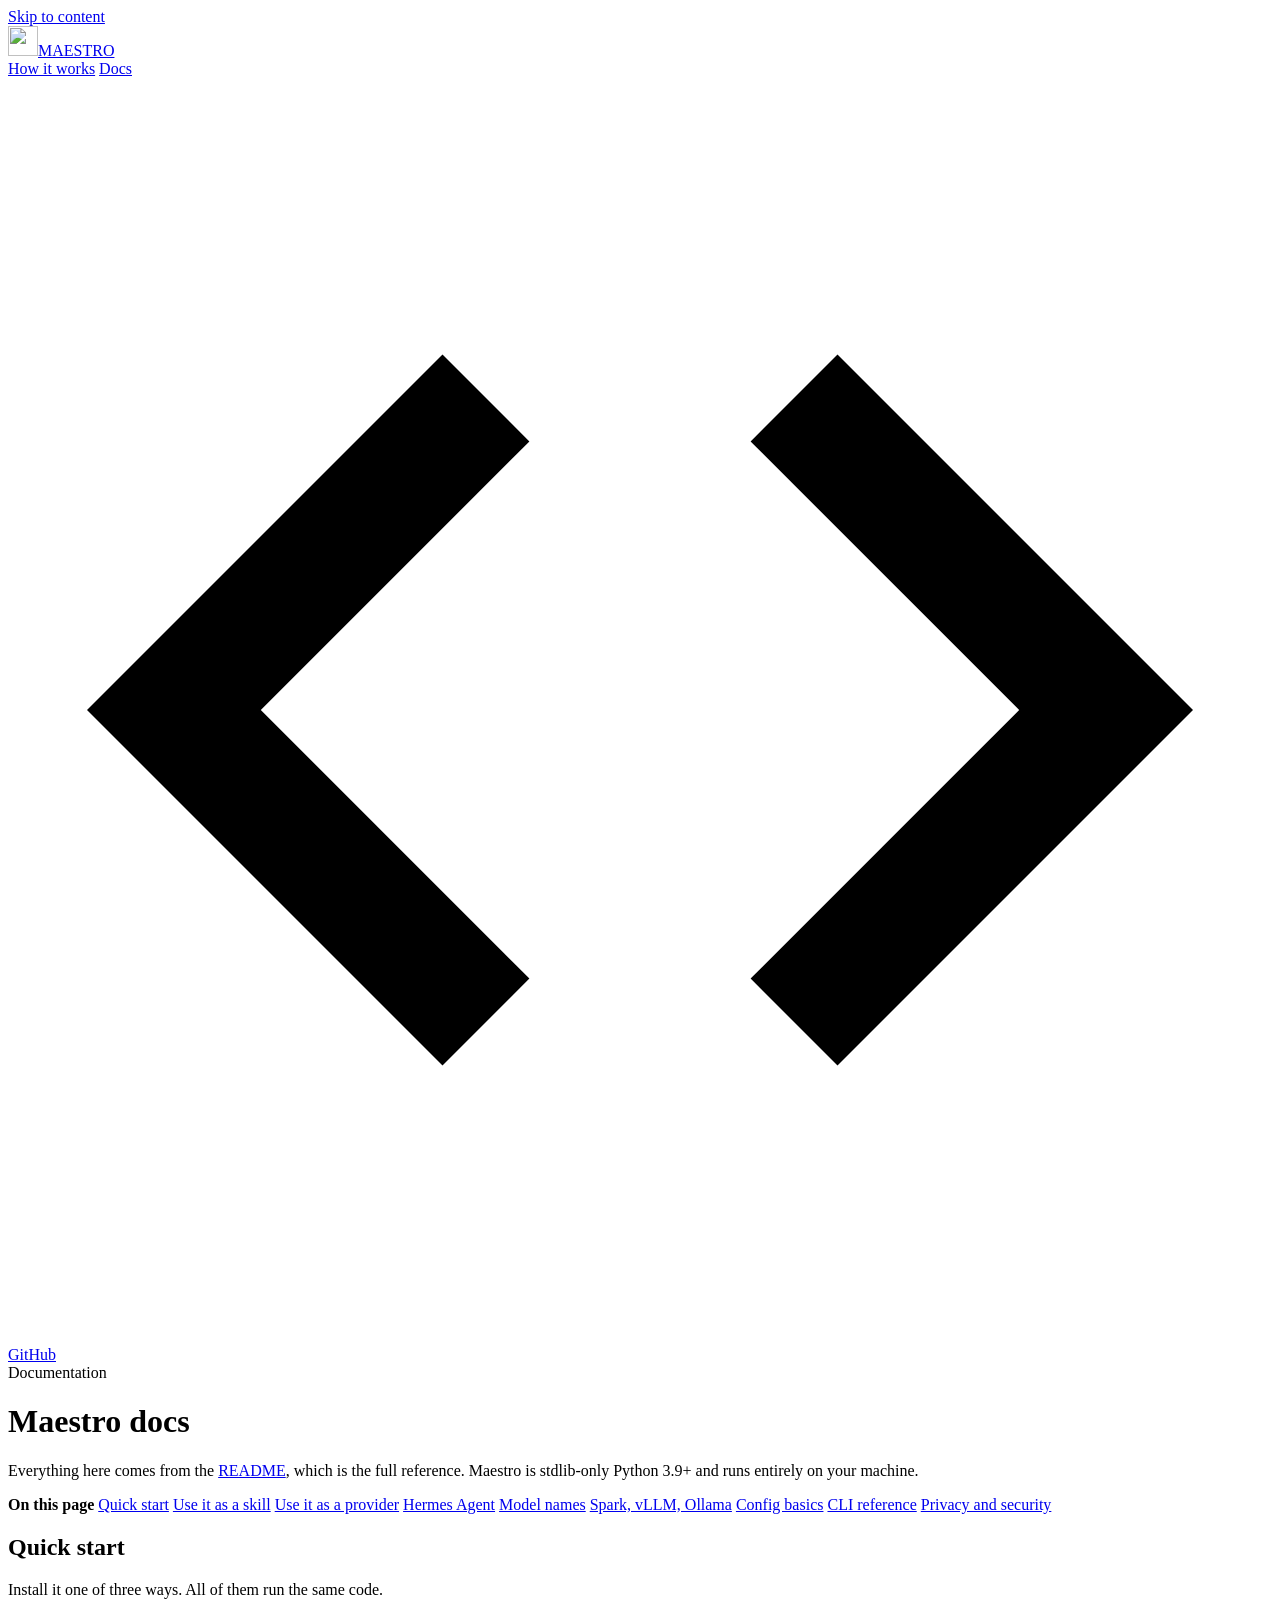
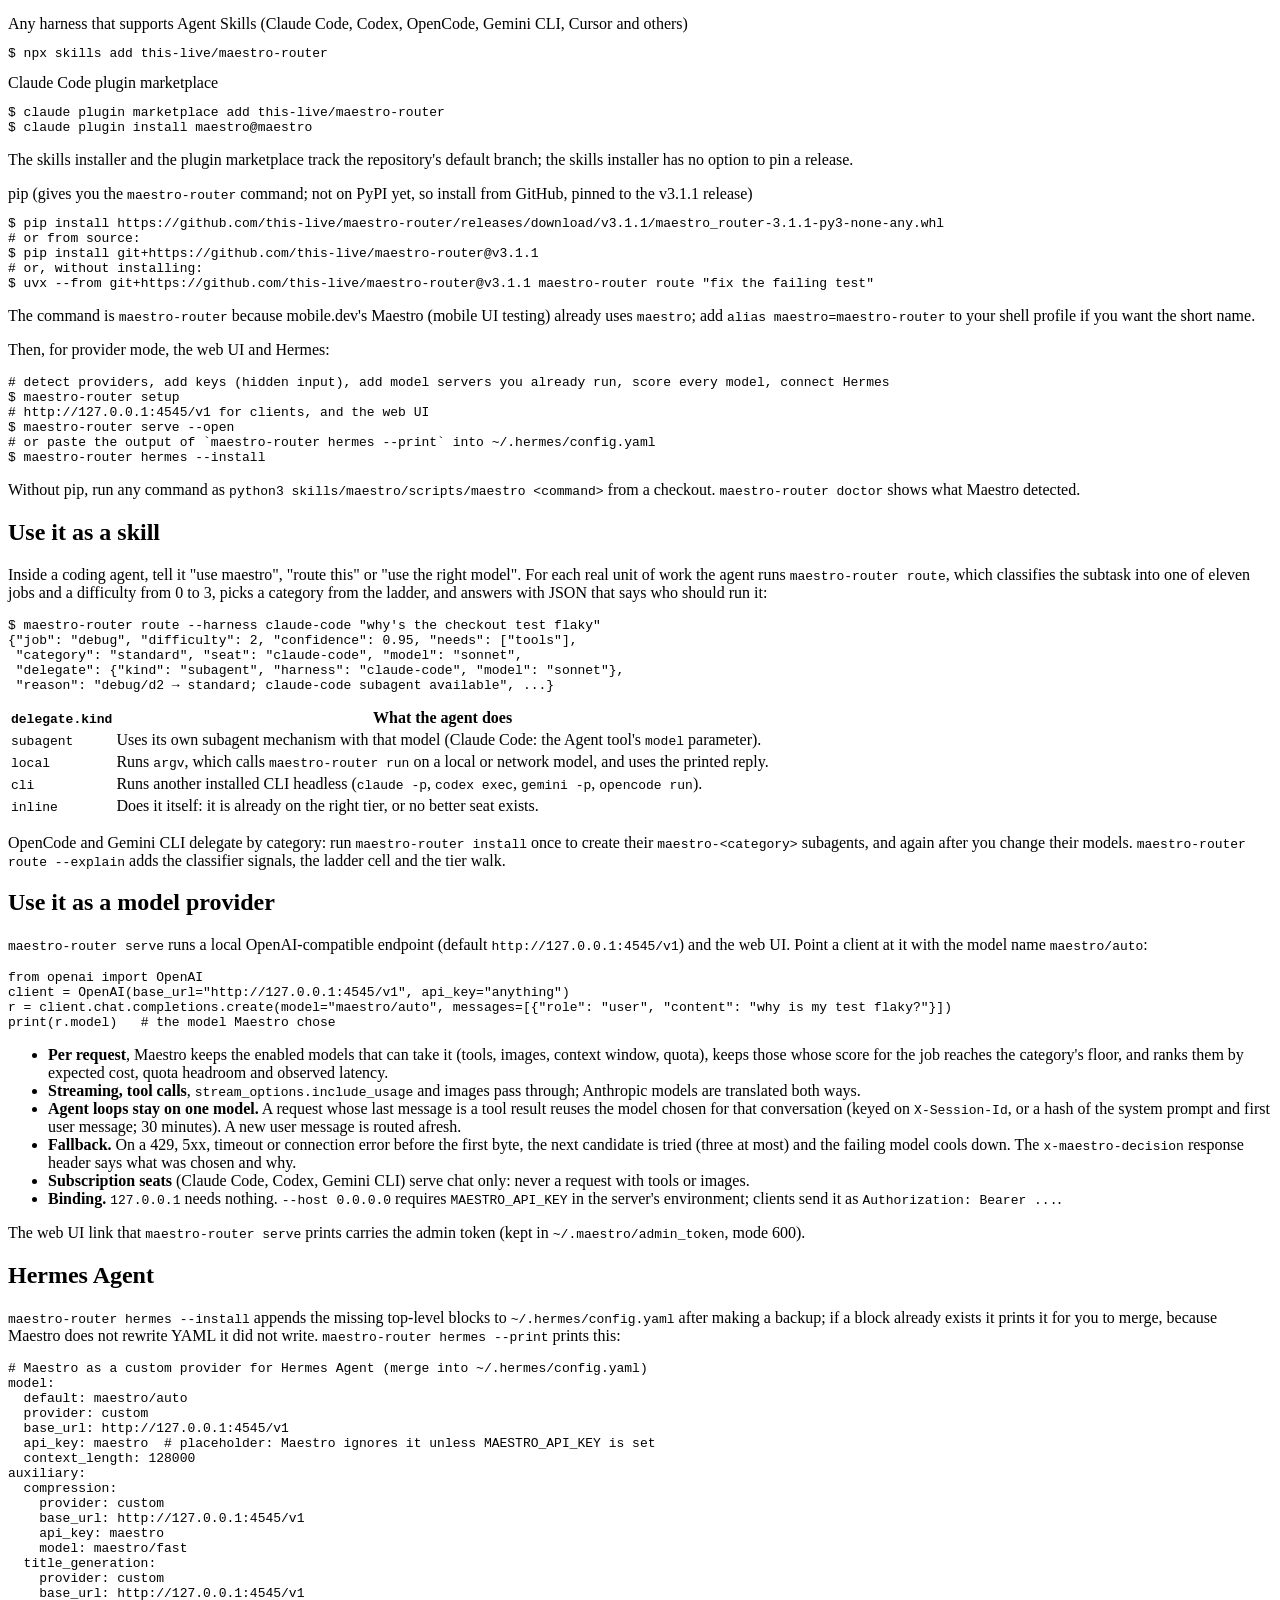
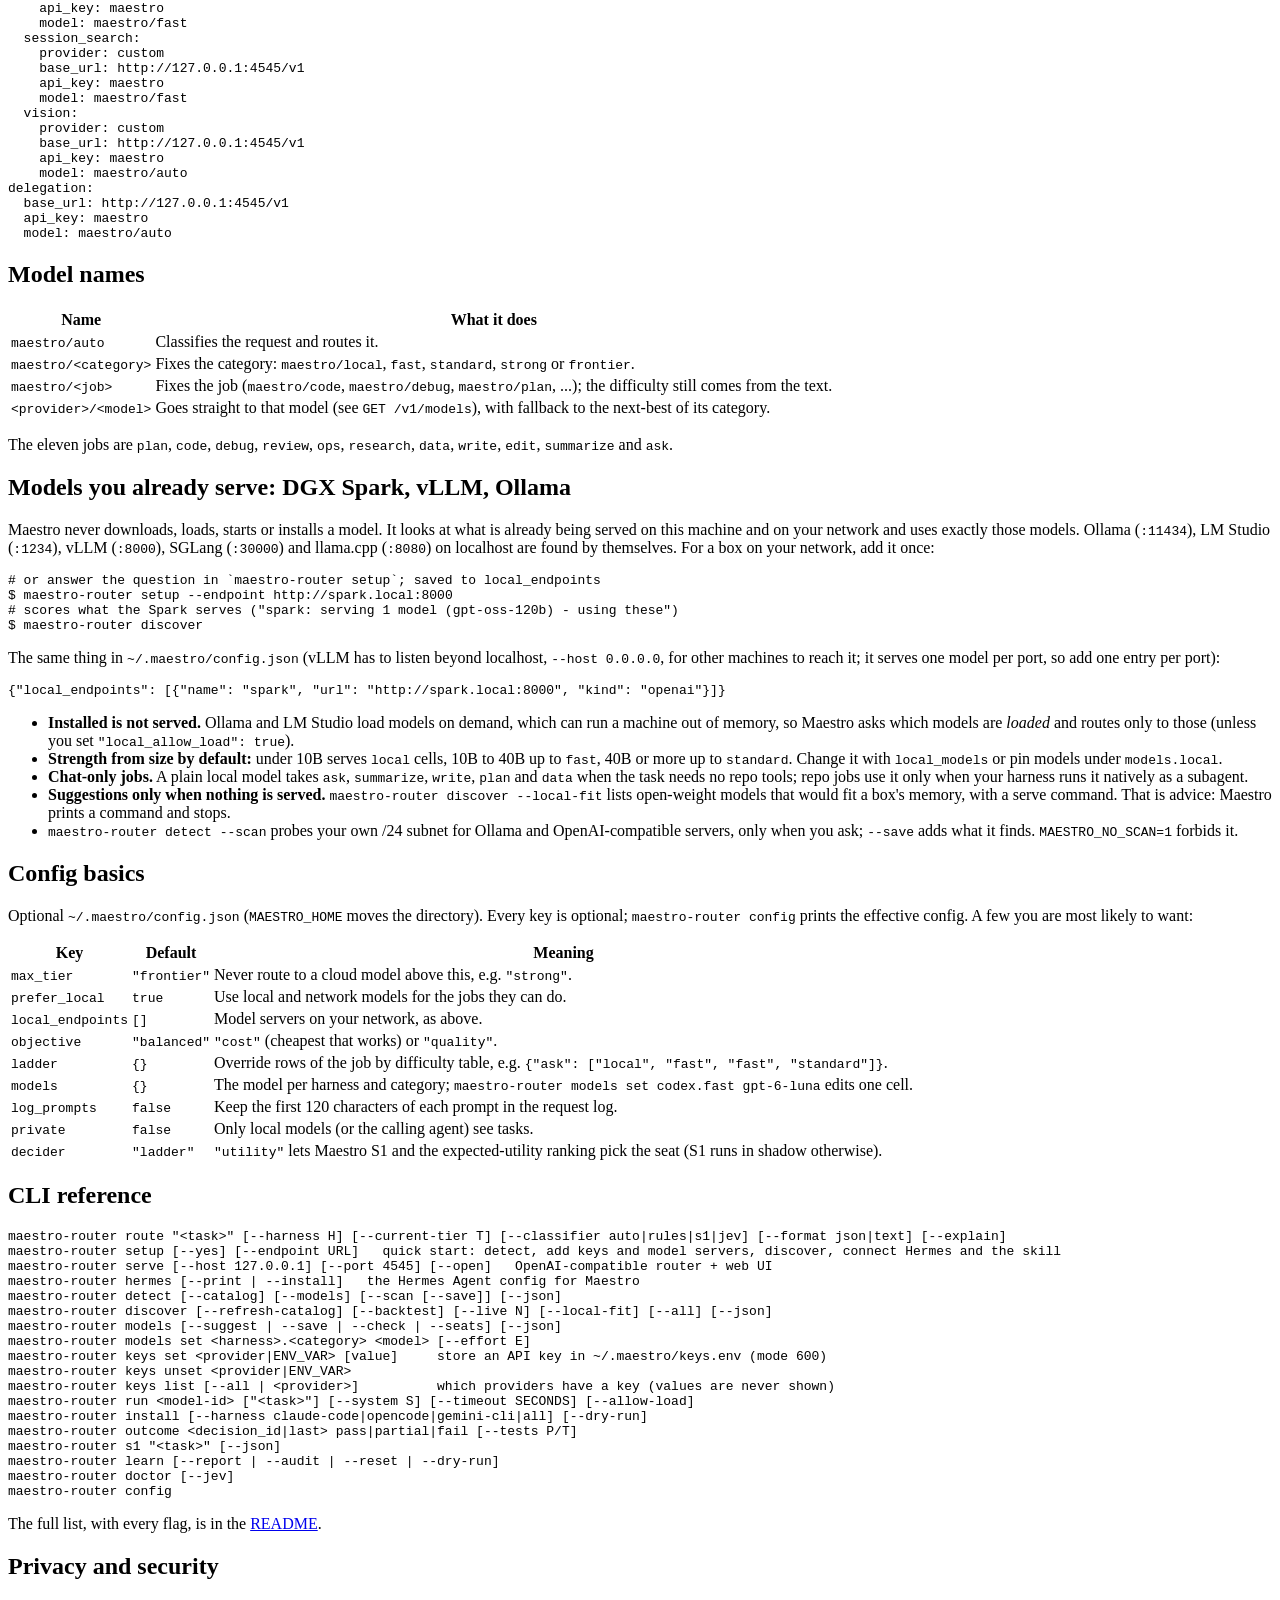
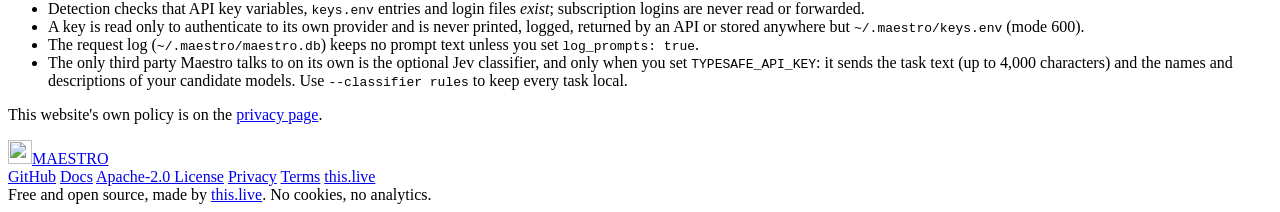
==== site/docs.html @ e63962a6 "Maestro 3.1.1 — sends each task to the right model you already have Stdlib-only model router: agent " ====
<!DOCTYPE html>
<html lang="en">
<head>
<meta charset="utf-8">
<meta name="viewport" content="width=device-width, initial-scale=1">
<title>Maestro docs: install, serve, Hermes and local models</title>
<meta name="description" content="How to install Maestro, use it as a skill or as an OpenAI-compatible endpoint, connect Hermes Agent, add the models you already serve (vLLM on a DGX Spark, Ollama, ...), and the CLI reference.">
<meta name="theme-color" content="#0A0F2E">
<link rel="icon" href="/static/favicon.svg" type="image/svg+xml">
<link rel="icon" href="/static/favicon-32.png" sizes="32x32" type="image/png">
<link rel="apple-touch-icon" href="/static/icon-180.png">
<link rel="manifest" href="/static/manifest.json">
<link rel="stylesheet" href="/static/site.css">
<script src="/static/site.js" defer></script>
</head>
<body>
<a class="skip" href="#main">Skip to content</a>
<div class="content">

<header class="nav">
  <div class="wrap">
    <a class="brand" href="/" aria-label="Maestro home"><img src="/static/icon-64.png" alt="" width="30" height="30"><span class="wordmark">MAESTRO</span></a>
    <nav class="links" aria-label="Main">
      <a class="opt" href="/#how">How it works</a>
      <a href="/docs" aria-current="page">Docs</a>
      <a class="gh" href="https://github.com/this-live/maestro-router" aria-label="Maestro on GitHub"><svg viewBox="0 0 16 16" aria-hidden="true"><path d="M5.5 3.5 1 8l4.5 4.5 1.1-1.1L3.2 8l3.4-3.4zm5 0-1.1 1.1L12.8 8l-3.4 3.4 1.1 1.1L15 8z"/></svg><span>GitHub</span></a>
    </nav>
  </div>
</header>

<main id="main" class="page">
  <div class="wrap">
    <div class="page-head">
      <div class="kicker">Documentation</div>
      <h1>Maestro docs</h1>
      <p>Everything here comes from the <a href="https://github.com/this-live/maestro-router#readme">README</a>, which is the full reference. Maestro is stdlib-only Python 3.9+ and runs entirely on your machine.</p>
    </div>
    <div class="docs">
      <nav class="toc" aria-label="On this page">
        <b>On this page</b>
        <a href="#quick-start">Quick start</a>
        <a href="#skill">Use it as a skill</a>
        <a href="#provider">Use it as a provider</a>
        <a href="#hermes">Hermes Agent</a>
        <a href="#model-names">Model names</a>
        <a href="#local">Spark, vLLM, Ollama</a>
        <a href="#config">Config basics</a>
        <a href="#cli">CLI reference</a>
        <a href="#privacy">Privacy and security</a>
      </nav>
      <article class="prose">

        <h2 id="quick-start">Quick start</h2>
        <p>Install it one of three ways. All of them run the same code.</p>
        <div class="code-title">Any harness that supports Agent Skills (Claude Code, Codex, OpenCode, Gemini CLI, Cursor and others)</div>
        <div class="code"><pre><span class="p">$ </span>npx skills add this-live/maestro-router</pre></div>
        <div class="code-title">Claude Code plugin marketplace</div>
        <div class="code"><pre><span class="p">$ </span>claude plugin marketplace add this-live/maestro-router
<span class="p">$ </span>claude plugin install maestro@maestro</pre></div>
        <p class="small">The skills installer and the plugin marketplace track the repository's default branch; the skills installer has no option to pin a release.</p>
        <div class="code-title">pip (gives you the <code>maestro-router</code> command; not on PyPI yet, so install from GitHub, pinned to the v3.1.1 release)</div>
        <div class="code"><pre><span class="p">$ </span>pip install https://github.com/this-live/maestro-router/releases/download/v3.1.1/maestro_router-3.1.1-py3-none-any.whl
<span class="c"># or from source:</span>
<span class="p">$ </span>pip install git+https://github.com/this-live/maestro-router@v3.1.1
<span class="c"># or, without installing:</span>
<span class="p">$ </span>uvx --from git+https://github.com/this-live/maestro-router@v3.1.1 maestro-router route "fix the failing test"</pre></div>
        <p class="small">The command is <code>maestro-router</code> because mobile.dev's Maestro (mobile UI testing) already uses <code>maestro</code>; add <code>alias maestro=maestro-router</code> to your shell profile if you want the short name.</p>
        <p>Then, for provider mode, the web UI and Hermes:</p>
        <div class="code"><pre><span class="c"># detect providers, add keys (hidden input), add model servers you already run, score every model, connect Hermes</span>
<span class="p">$ </span>maestro-router setup
<span class="c"># http://127.0.0.1:4545/v1 for clients, and the web UI</span>
<span class="p">$ </span>maestro-router serve --open
<span class="c"># or paste the output of `maestro-router hermes --print` into ~/.hermes/config.yaml</span>
<span class="p">$ </span>maestro-router hermes --install</pre></div>
        <p class="muted">Without pip, run any command as <code>python3 skills/maestro/scripts/maestro &lt;command&gt;</code> from a checkout. <code>maestro-router doctor</code> shows what Maestro detected.</p>

        <h2 id="skill">Use it as a skill</h2>
        <p>Inside a coding agent, tell it "use maestro", "route this" or "use the right model". For each real unit of work the agent runs <code>maestro-router route</code>, which classifies the subtask into one of eleven jobs and a difficulty from 0 to 3, picks a category from the ladder, and answers with JSON that says who should run it:</p>
        <div class="code"><pre><span class="p">$ </span>maestro-router route --harness claude-code "why's the checkout test flaky"
<span class="o">{"job": "debug", "difficulty": 2, "confidence": 0.95, "needs": ["tools"],
 "category": "standard", "seat": "claude-code", "model": "sonnet",
 "delegate": {"kind": "subagent", "harness": "claude-code", "model": "sonnet"},
 "reason": "debug/d2 → standard; claude-code subagent available", ...}</span></pre></div>
        <div class="tablewrap"><table>
          <thead><tr><th><code>delegate.kind</code></th><th>What the agent does</th></tr></thead>
          <tbody>
            <tr><td><code>subagent</code></td><td>Uses its own subagent mechanism with that model (Claude Code: the Agent tool's <code>model</code> parameter).</td></tr>
            <tr><td><code>local</code></td><td>Runs <code>argv</code>, which calls <code>maestro-router run</code> on a local or network model, and uses the printed reply.</td></tr>
            <tr><td><code>cli</code></td><td>Runs another installed CLI headless (<code>claude -p</code>, <code>codex exec</code>, <code>gemini -p</code>, <code>opencode run</code>).</td></tr>
            <tr><td><code>inline</code></td><td>Does it itself: it is already on the right tier, or no better seat exists.</td></tr>
          </tbody>
        </table></div>
        <p>OpenCode and Gemini CLI delegate by category: run <code>maestro-router install</code> once to create their <code>maestro-&lt;category&gt;</code> subagents, and again after you change their models. <code>maestro-router route --explain</code> adds the classifier signals, the ladder cell and the tier walk.</p>

        <h2 id="provider">Use it as a model provider</h2>
        <p><code>maestro-router serve</code> runs a local OpenAI-compatible endpoint (default <code>http://127.0.0.1:4545/v1</code>) and the web UI. Point a client at it with the model name <code>maestro/auto</code>:</p>
        <div class="code"><pre>from openai import OpenAI
client = OpenAI(base_url="http://127.0.0.1:4545/v1", api_key="anything")
r = client.chat.completions.create(model="maestro/auto", messages=[{"role": "user", "content": "why is my test flaky?"}])
print(r.model)   <span class="c"># the model Maestro chose</span></pre></div>
        <ul>
          <li><strong>Per request</strong>, Maestro keeps the enabled models that can take it (tools, images, context window, quota), keeps those whose score for the job reaches the category's floor, and ranks them by expected cost, quota headroom and observed latency.</li>
          <li><strong>Streaming, tool calls</strong>, <code>stream_options.include_usage</code> and images pass through; Anthropic models are translated both ways.</li>
          <li><strong>Agent loops stay on one model.</strong> A request whose last message is a tool result reuses the model chosen for that conversation (keyed on <code>X-Session-Id</code>, or a hash of the system prompt and first user message; 30 minutes). A new user message is routed afresh.</li>
          <li><strong>Fallback.</strong> On a 429, 5xx, timeout or connection error before the first byte, the next candidate is tried (three at most) and the failing model cools down. The <code>x-maestro-decision</code> response header says what was chosen and why.</li>
          <li><strong>Subscription seats</strong> (Claude Code, Codex, Gemini CLI) serve chat only: never a request with tools or images.</li>
          <li><strong>Binding.</strong> <code>127.0.0.1</code> needs nothing. <code>--host 0.0.0.0</code> requires <code>MAESTRO_API_KEY</code> in the server's environment; clients send it as <code>Authorization: Bearer ...</code>.</li>
        </ul>
        <p>The web UI link that <code>maestro-router serve</code> prints carries the admin token (kept in <code>~/.maestro/admin_token</code>, mode 600).</p>

        <h2 id="hermes">Hermes Agent</h2>
        <p><code>maestro-router hermes --install</code> appends the missing top-level blocks to <code>~/.hermes/config.yaml</code> after making a backup; if a block already exists it prints it for you to merge, because Maestro does not rewrite YAML it did not write. <code>maestro-router hermes --print</code> prints this:</p>
        <div class="code"><pre><span class="c"># Maestro as a custom provider for Hermes Agent (merge into ~/.hermes/config.yaml)</span>
model:
  default: maestro/auto
  provider: custom
  base_url: http://127.0.0.1:4545/v1
  api_key: maestro  <span class="c"># placeholder: Maestro ignores it unless MAESTRO_API_KEY is set</span>
  context_length: 128000
auxiliary:
  compression:
    provider: custom
    base_url: http://127.0.0.1:4545/v1
    api_key: maestro
    model: maestro/fast
  title_generation:
    provider: custom
    base_url: http://127.0.0.1:4545/v1
    api_key: maestro
    model: maestro/fast
  session_search:
    provider: custom
    base_url: http://127.0.0.1:4545/v1
    api_key: maestro
    model: maestro/fast
  vision:
    provider: custom
    base_url: http://127.0.0.1:4545/v1
    api_key: maestro
    model: maestro/auto
delegation:
  base_url: http://127.0.0.1:4545/v1
  api_key: maestro
  model: maestro/auto</pre></div>

        <h2 id="model-names">Model names</h2>
        <div class="tablewrap"><table>
          <thead><tr><th>Name</th><th>What it does</th></tr></thead>
          <tbody>
            <tr><td><code>maestro/auto</code></td><td>Classifies the request and routes it.</td></tr>
            <tr><td><code>maestro/&lt;category&gt;</code></td><td>Fixes the category: <code>maestro/local</code>, <code>fast</code>, <code>standard</code>, <code>strong</code> or <code>frontier</code>.</td></tr>
            <tr><td><code>maestro/&lt;job&gt;</code></td><td>Fixes the job (<code>maestro/code</code>, <code>maestro/debug</code>, <code>maestro/plan</code>, ...); the difficulty still comes from the text.</td></tr>
            <tr><td><code>&lt;provider&gt;/&lt;model&gt;</code></td><td>Goes straight to that model (see <code>GET /v1/models</code>), with fallback to the next-best of its category.</td></tr>
          </tbody>
        </table></div>
        <p>The eleven jobs are <code>plan</code>, <code>code</code>, <code>debug</code>, <code>review</code>, <code>ops</code>, <code>research</code>, <code>data</code>, <code>write</code>, <code>edit</code>, <code>summarize</code> and <code>ask</code>.</p>

        <h2 id="local">Models you already serve: DGX Spark, vLLM, Ollama</h2>
        <p>Maestro never downloads, loads, starts or installs a model. It looks at what is already being served on this machine and on your network and uses exactly those models. Ollama (<code>:11434</code>), LM Studio (<code>:1234</code>), vLLM (<code>:8000</code>), SGLang (<code>:30000</code>) and llama.cpp (<code>:8080</code>) on localhost are found by themselves. For a box on your network, add it once:</p>
        <div class="code"><pre><span class="c"># or answer the question in `maestro-router setup`; saved to local_endpoints</span>
<span class="p">$ </span>maestro-router setup --endpoint http://spark.local:8000
<span class="c"># scores what the Spark serves ("spark: serving 1 model (gpt-oss-120b) - using these")</span>
<span class="p">$ </span>maestro-router discover</pre></div>
        <p>The same thing in <code>~/.maestro/config.json</code> (vLLM has to listen beyond localhost, <code>--host 0.0.0.0</code>, for other machines to reach it; it serves one model per port, so add one entry per port):</p>
        <div class="code"><pre>{"local_endpoints": [{"name": "spark", "url": "http://spark.local:8000", "kind": "openai"}]}</pre></div>
        <ul>
          <li><strong>Installed is not served.</strong> Ollama and LM Studio load models on demand, which can run a machine out of memory, so Maestro asks which models are <em>loaded</em> and routes only to those (unless you set <code>"local_allow_load": true</code>).</li>
          <li><strong>Strength from size by default:</strong> under 10B serves <code>local</code> cells, 10B to 40B up to <code>fast</code>, 40B or more up to <code>standard</code>. Change it with <code>local_models</code> or pin models under <code>models.local</code>.</li>
          <li><strong>Chat-only jobs.</strong> A plain local model takes <code>ask</code>, <code>summarize</code>, <code>write</code>, <code>plan</code> and <code>data</code> when the task needs no repo tools; repo jobs use it only when your harness runs it natively as a subagent.</li>
          <li><strong>Suggestions only when nothing is served.</strong> <code>maestro-router discover --local-fit</code> lists open-weight models that would fit a box's memory, with a serve command. That is advice: Maestro prints a command and stops.</li>
          <li><code>maestro-router detect --scan</code> probes your own /24 subnet for Ollama and OpenAI-compatible servers, only when you ask; <code>--save</code> adds what it finds. <code>MAESTRO_NO_SCAN=1</code> forbids it.</li>
        </ul>

        <h2 id="config">Config basics</h2>
        <p>Optional <code>~/.maestro/config.json</code> (<code>MAESTRO_HOME</code> moves the directory). Every key is optional; <code>maestro-router config</code> prints the effective config. A few you are most likely to want:</p>
        <div class="tablewrap"><table>
          <thead><tr><th>Key</th><th>Default</th><th>Meaning</th></tr></thead>
          <tbody>
            <tr><td><code>max_tier</code></td><td><code>"frontier"</code></td><td>Never route to a cloud model above this, e.g. <code>"strong"</code>.</td></tr>
            <tr><td><code>prefer_local</code></td><td><code>true</code></td><td>Use local and network models for the jobs they can do.</td></tr>
            <tr><td><code>local_endpoints</code></td><td><code>[]</code></td><td>Model servers on your network, as above.</td></tr>
            <tr><td><code>objective</code></td><td><code>"balanced"</code></td><td><code>"cost"</code> (cheapest that works) or <code>"quality"</code>.</td></tr>
            <tr><td><code>ladder</code></td><td><code>{}</code></td><td>Override rows of the job by difficulty table, e.g. <code>{"ask": ["local", "fast", "fast", "standard"]}</code>.</td></tr>
            <tr><td><code>models</code></td><td><code>{}</code></td><td>The model per harness and category; <code>maestro-router models set codex.fast gpt-6-luna</code> edits one cell.</td></tr>
            <tr><td><code>log_prompts</code></td><td><code>false</code></td><td>Keep the first 120 characters of each prompt in the request log.</td></tr>
            <tr><td><code>private</code></td><td><code>false</code></td><td>Only local models (or the calling agent) see tasks.</td></tr>
            <tr><td><code>decider</code></td><td><code>"ladder"</code></td><td><code>"utility"</code> lets Maestro S1 and the expected-utility ranking pick the seat (S1 runs in shadow otherwise).</td></tr>
          </tbody>
        </table></div>

        <h2 id="cli">CLI reference</h2>
        <div class="code"><pre>maestro-router route "&lt;task&gt;" [--harness H] [--current-tier T] [--classifier auto|rules|s1|jev] [--format json|text] [--explain]
maestro-router setup [--yes] [--endpoint URL]   quick start: detect, add keys and model servers, discover, connect Hermes and the skill
maestro-router serve [--host 127.0.0.1] [--port 4545] [--open]   OpenAI-compatible router + web UI
maestro-router hermes [--print | --install]   the Hermes Agent config for Maestro
maestro-router detect [--catalog] [--models] [--scan [--save]] [--json]
maestro-router discover [--refresh-catalog] [--backtest] [--live N] [--local-fit] [--all] [--json]
maestro-router models [--suggest | --save | --check | --seats] [--json]
maestro-router models set &lt;harness&gt;.&lt;category&gt; &lt;model&gt; [--effort E]
maestro-router keys set &lt;provider|ENV_VAR&gt; [value]     store an API key in ~/.maestro/keys.env (mode 600)
maestro-router keys unset &lt;provider|ENV_VAR&gt;
maestro-router keys list [--all | &lt;provider&gt;]          which providers have a key (values are never shown)
maestro-router run &lt;model-id&gt; ["&lt;task&gt;"] [--system S] [--timeout SECONDS] [--allow-load]
maestro-router install [--harness claude-code|opencode|gemini-cli|all] [--dry-run]
maestro-router outcome &lt;decision_id|last&gt; pass|partial|fail [--tests P/T]
maestro-router s1 "&lt;task&gt;" [--json]
maestro-router learn [--report | --audit | --reset | --dry-run]
maestro-router doctor [--jev]
maestro-router config</pre></div>
        <p class="muted">The full list, with every flag, is in the <a href="https://github.com/this-live/maestro-router#commands">README</a>.</p>

        <h2 id="privacy">Privacy and security</h2>
        <ul>
          <li>Detection checks that API key variables, <code>keys.env</code> entries and login files <em>exist</em>; subscription logins are never read or forwarded.</li>
          <li>A key is read only to authenticate to its own provider and is never printed, logged, returned by an API or stored anywhere but <code>~/.maestro/keys.env</code> (mode 600).</li>
          <li>The request log (<code>~/.maestro/maestro.db</code>) keeps no prompt text unless you set <code>log_prompts: true</code>.</li>
          <li>The only third party Maestro talks to on its own is the optional Jev classifier, and only when you set <code>TYPESAFE_API_KEY</code>: it sends the task text (up to 4,000 characters) and the names and descriptions of your candidate models. Use <code>--classifier rules</code> to keep every task local.</li>
        </ul>
        <p>This website's own policy is on the <a href="/privacy">privacy page</a>.</p>
      </article>
    </div>
  </div>
</main>

<footer class="footer">
  <div class="wrap">
    <a class="brand" href="/" aria-label="Maestro home"><img src="/static/icon-64.png" alt="" width="24" height="24"><span class="wordmark">MAESTRO</span></a>
    <nav aria-label="Footer">
      <a href="https://github.com/this-live/maestro-router">GitHub</a>
      <a href="/docs">Docs</a>
      <a href="https://github.com/this-live/maestro-router/blob/main/LICENSE">Apache-2.0 License</a>
      <a href="/privacy">Privacy</a>
      <a href="/terms">Terms</a>
      <a href="https://this.live/">this.live</a>
    </nav>
    <span>Free and open source, made by <a href="https://this.live/">this.live</a>. No cookies, no analytics.</span>
  </div>
</footer>

</div>
</body>
</html>
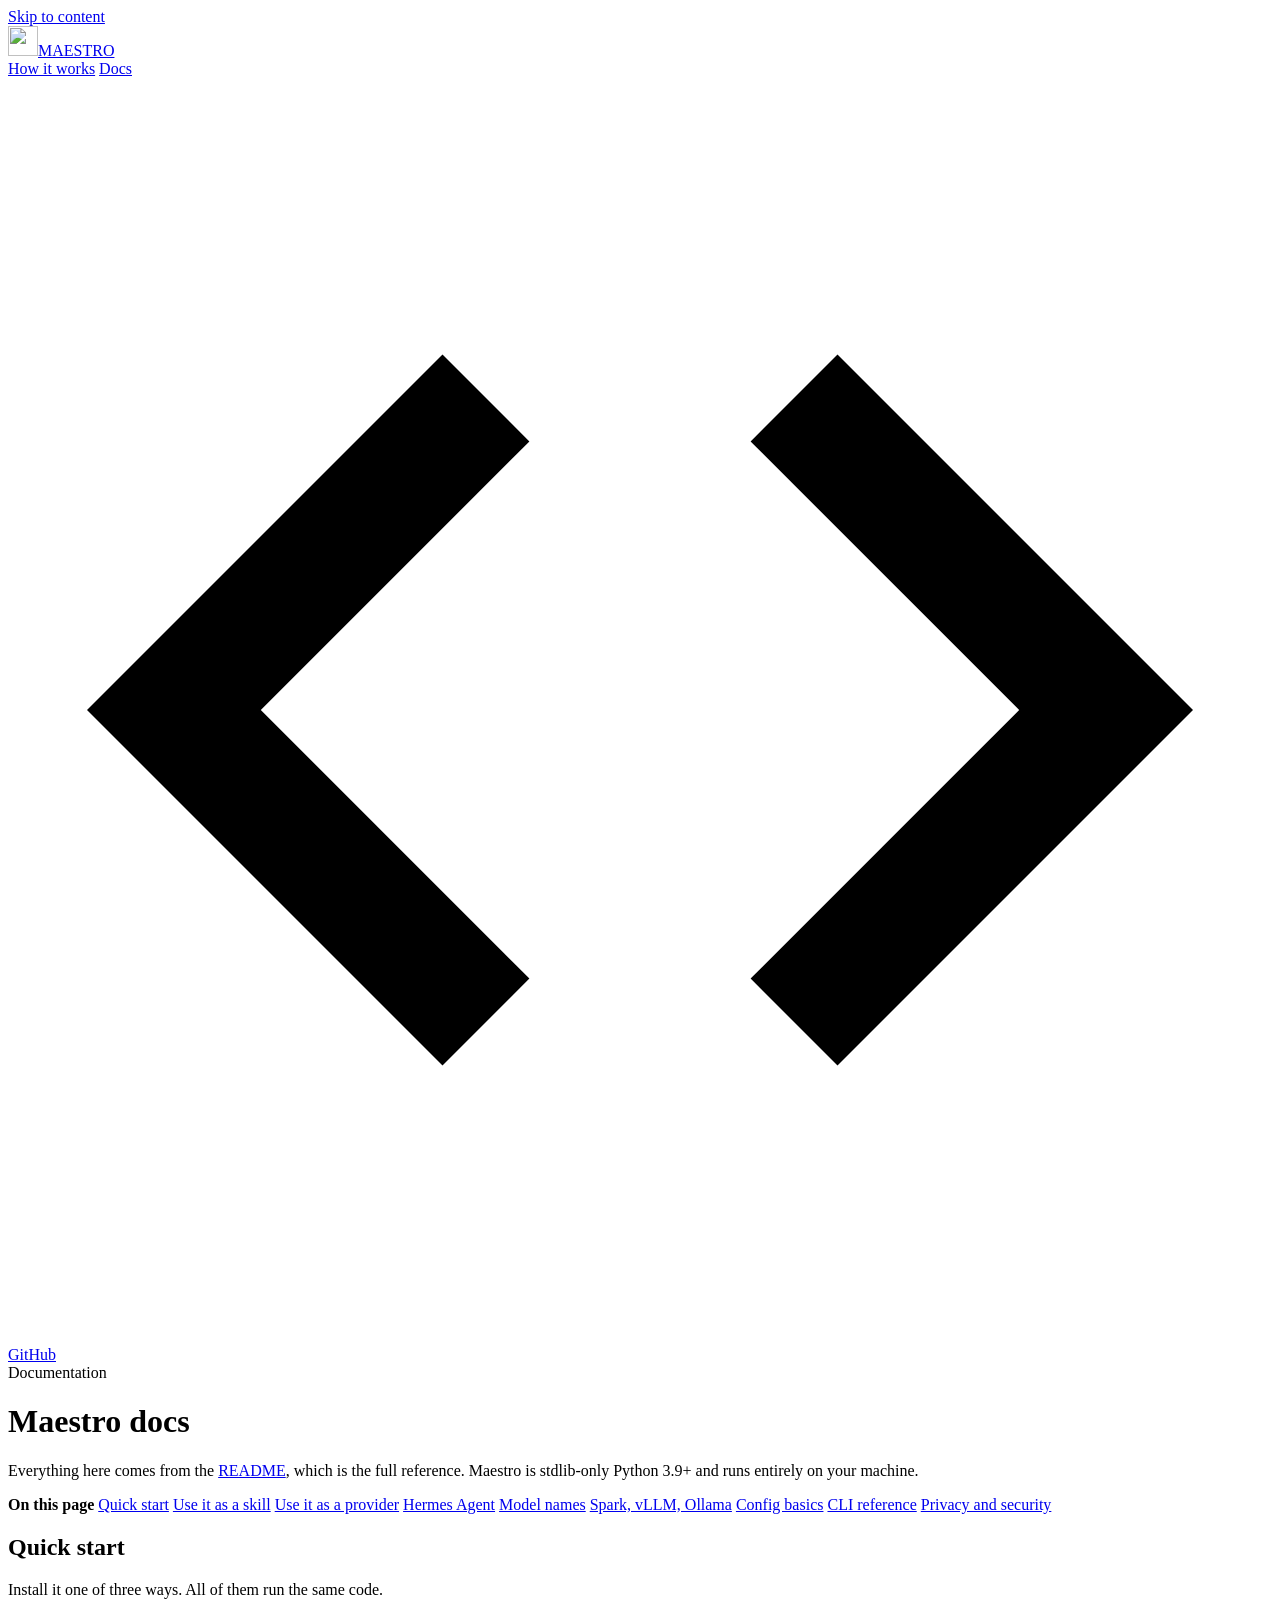
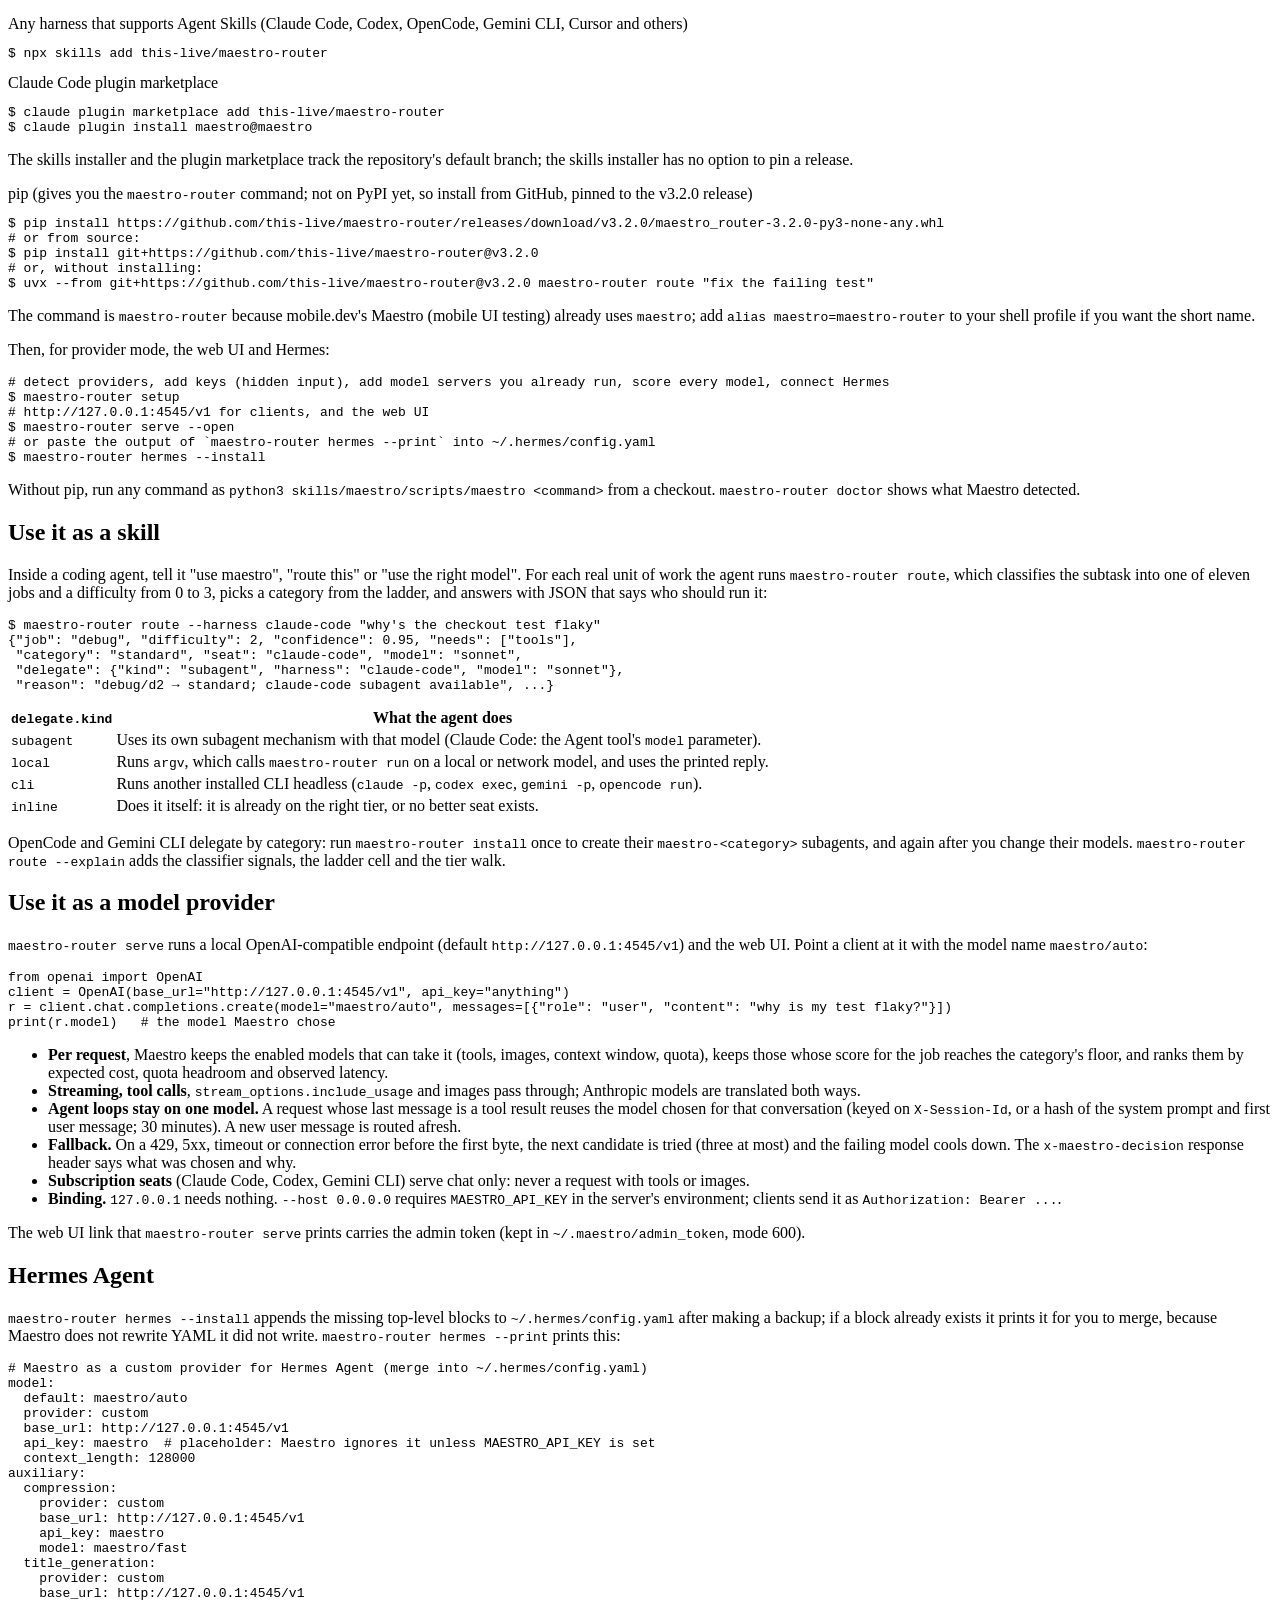
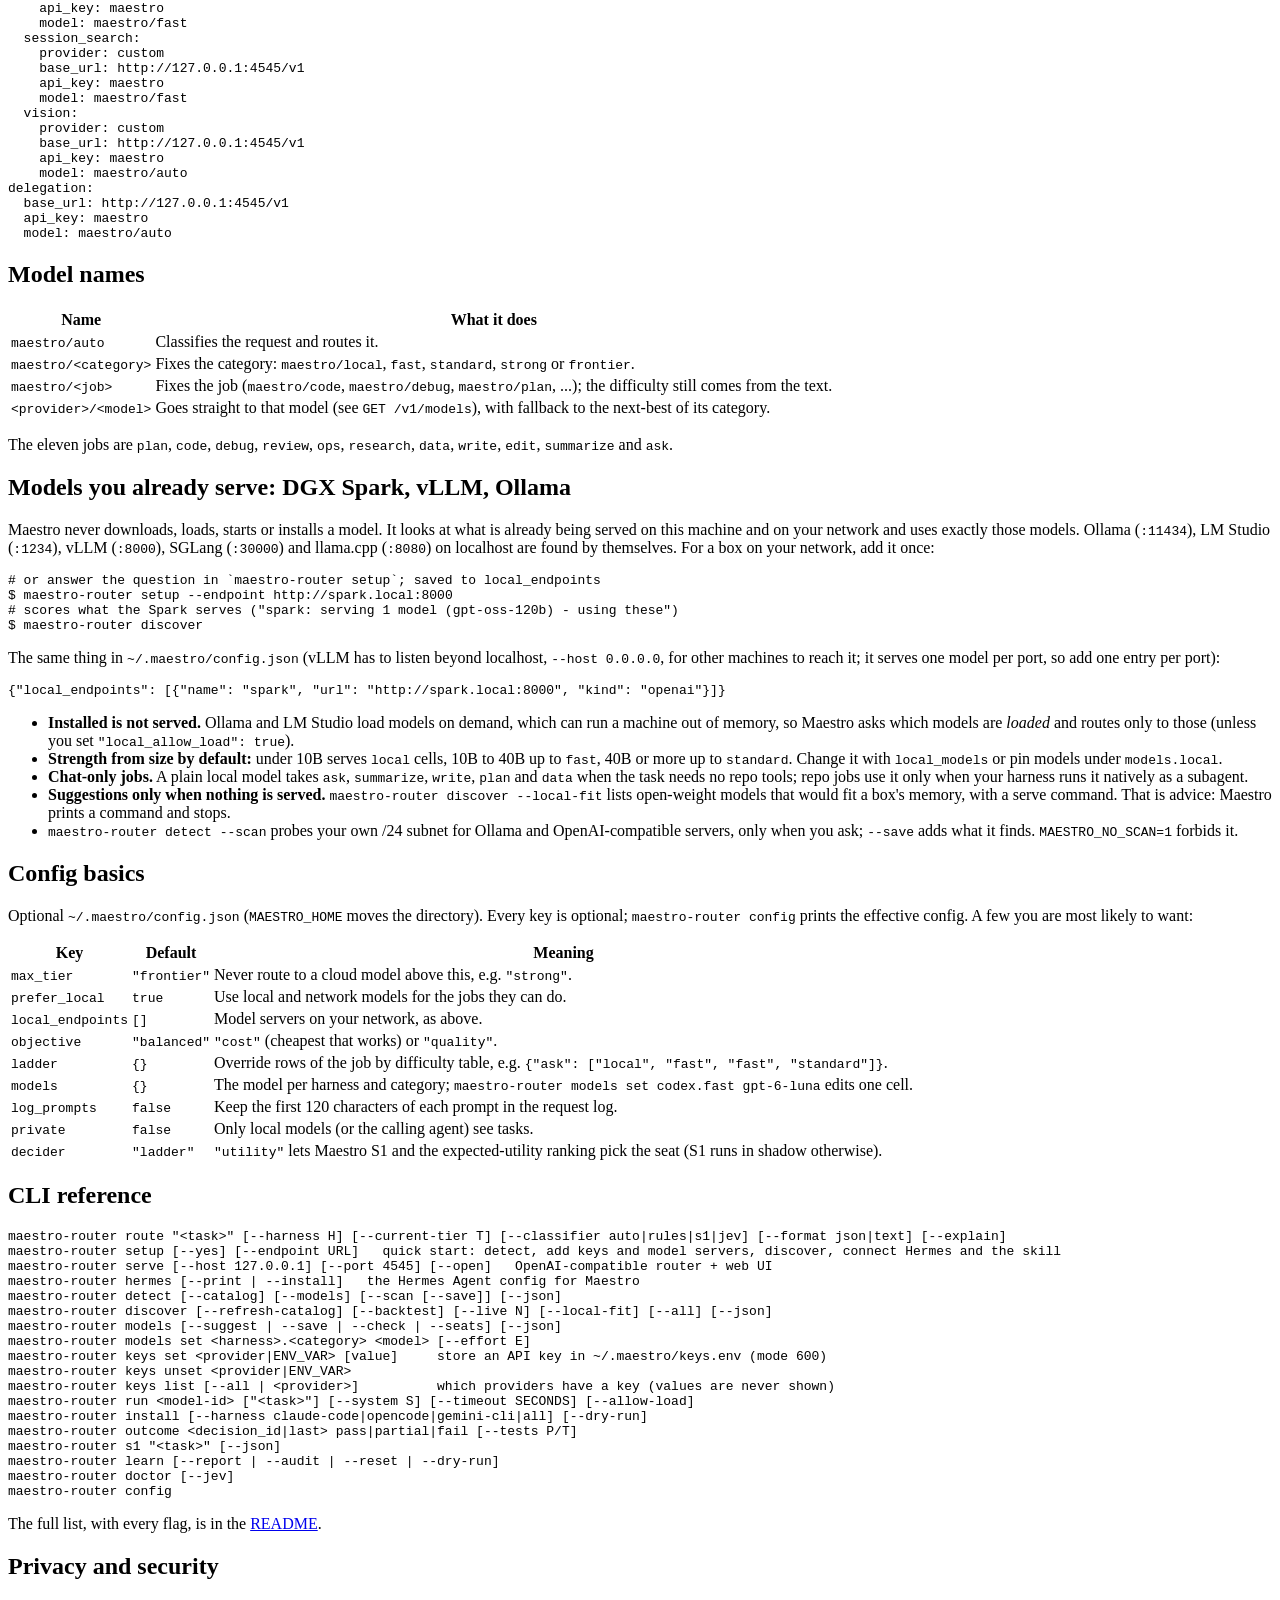
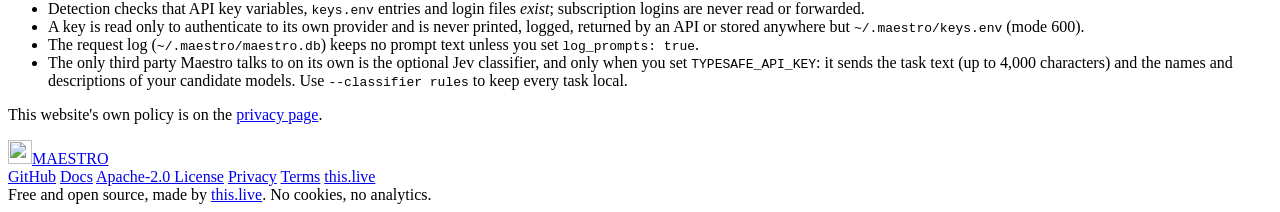
==== commit 6715171a: "Maestro 3.2.0 — harness-derived endpoint discovery (Pi/Hermes/Codex/Claude configs seed local endpoi" ====
--- a/site/docs.html
+++ b/site/docs.html
@@ -58,12 +58,12 @@
         <div class="code"><pre><span class="p">$ </span>claude plugin marketplace add this-live/maestro-router
 <span class="p">$ </span>claude plugin install maestro@maestro</pre></div>
         <p class="small">The skills installer and the plugin marketplace track the repository's default branch; the skills installer has no option to pin a release.</p>
-        <div class="code-title">pip (gives you the <code>maestro-router</code> command; not on PyPI yet, so install from GitHub, pinned to the v3.1.1 release)</div>
-        <div class="code"><pre><span class="p">$ </span>pip install https://github.com/this-live/maestro-router/releases/download/v3.1.1/maestro_router-3.1.1-py3-none-any.whl
+        <div class="code-title">pip (gives you the <code>maestro-router</code> command; not on PyPI yet, so install from GitHub, pinned to the v3.2.0 release)</div>
+        <div class="code"><pre><span class="p">$ </span>pip install https://github.com/this-live/maestro-router/releases/download/v3.2.0/maestro_router-3.2.0-py3-none-any.whl
 <span class="c"># or from source:</span>
-<span class="p">$ </span>pip install git+https://github.com/this-live/maestro-router@v3.1.1
+<span class="p">$ </span>pip install git+https://github.com/this-live/maestro-router@v3.2.0
 <span class="c"># or, without installing:</span>
-<span class="p">$ </span>uvx --from git+https://github.com/this-live/maestro-router@v3.1.1 maestro-router route "fix the failing test"</pre></div>
+<span class="p">$ </span>uvx --from git+https://github.com/this-live/maestro-router@v3.2.0 maestro-router route "fix the failing test"</pre></div>
         <p class="small">The command is <code>maestro-router</code> because mobile.dev's Maestro (mobile UI testing) already uses <code>maestro</code>; add <code>alias maestro=maestro-router</code> to your shell profile if you want the short name.</p>
         <p>Then, for provider mode, the web UI and Hermes:</p>
         <div class="code"><pre><span class="c"># detect providers, add keys (hidden input), add model servers you already run, score every model, connect Hermes</span>
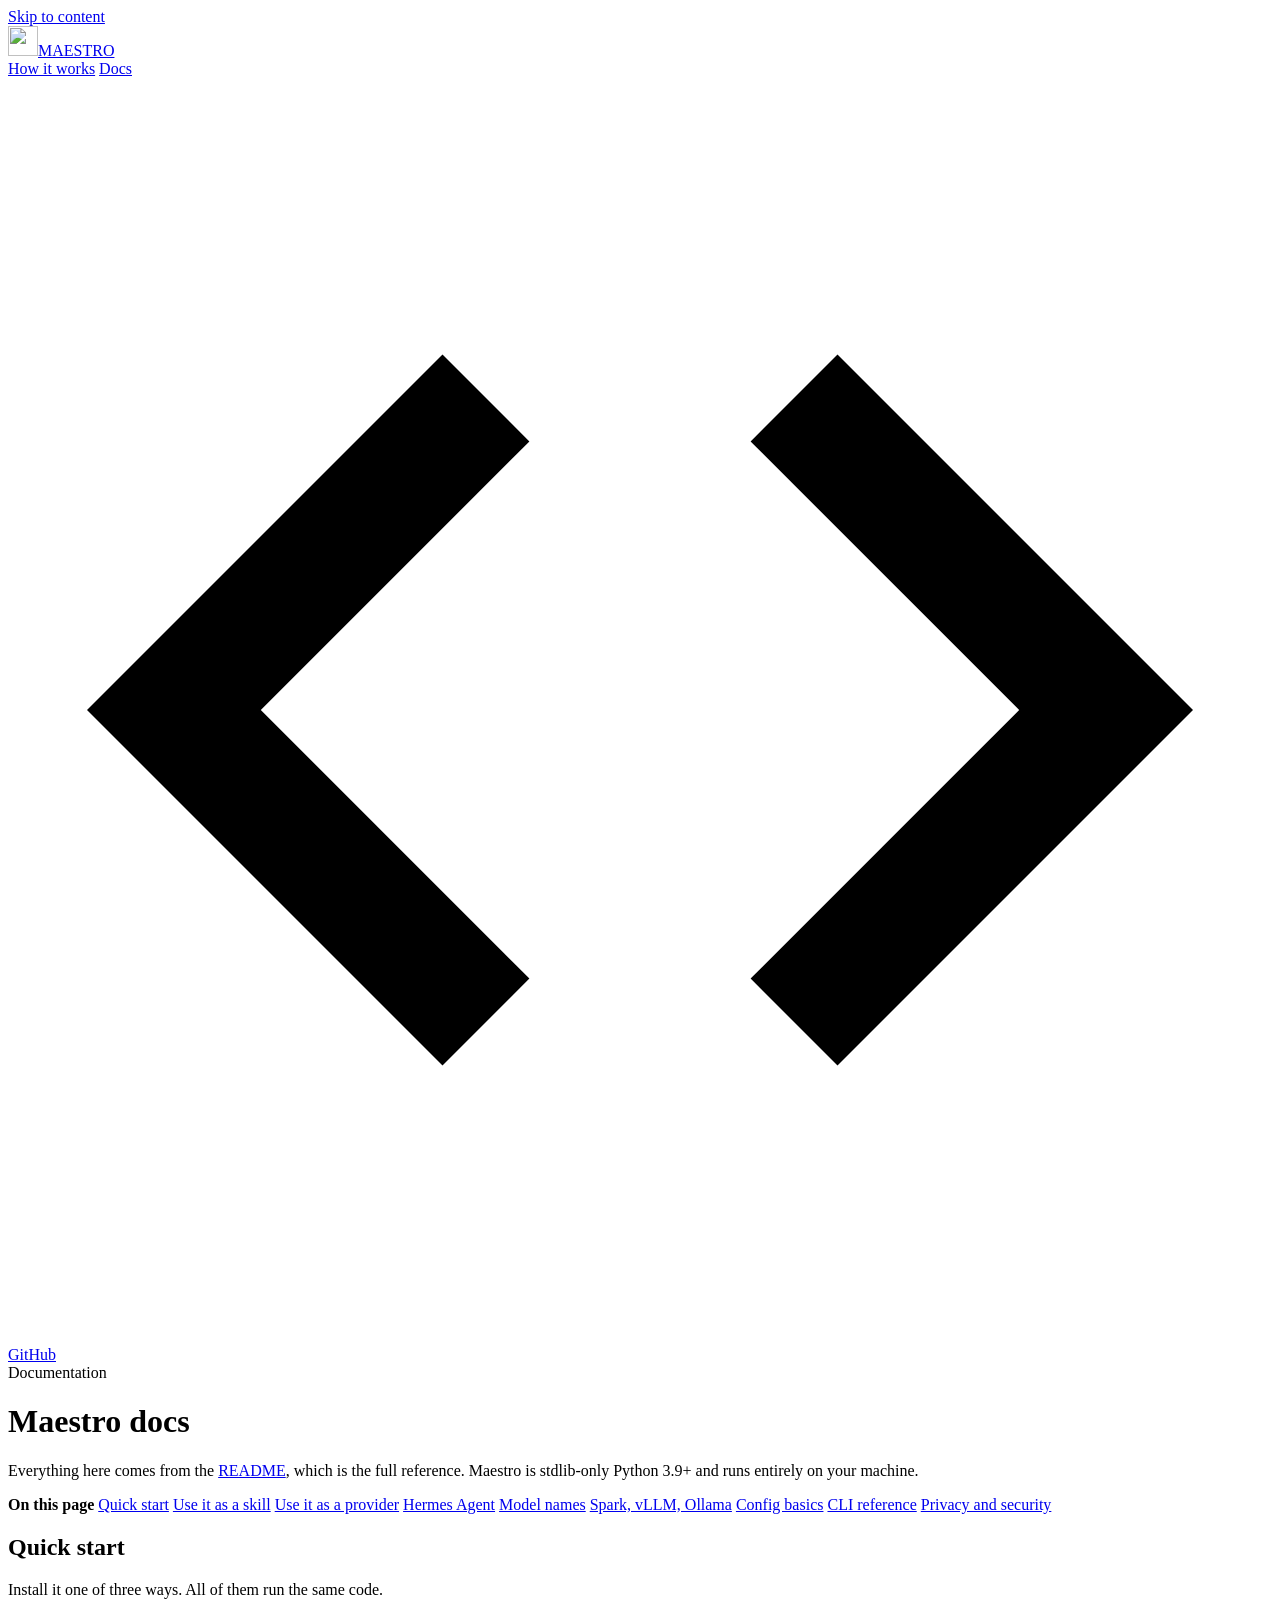
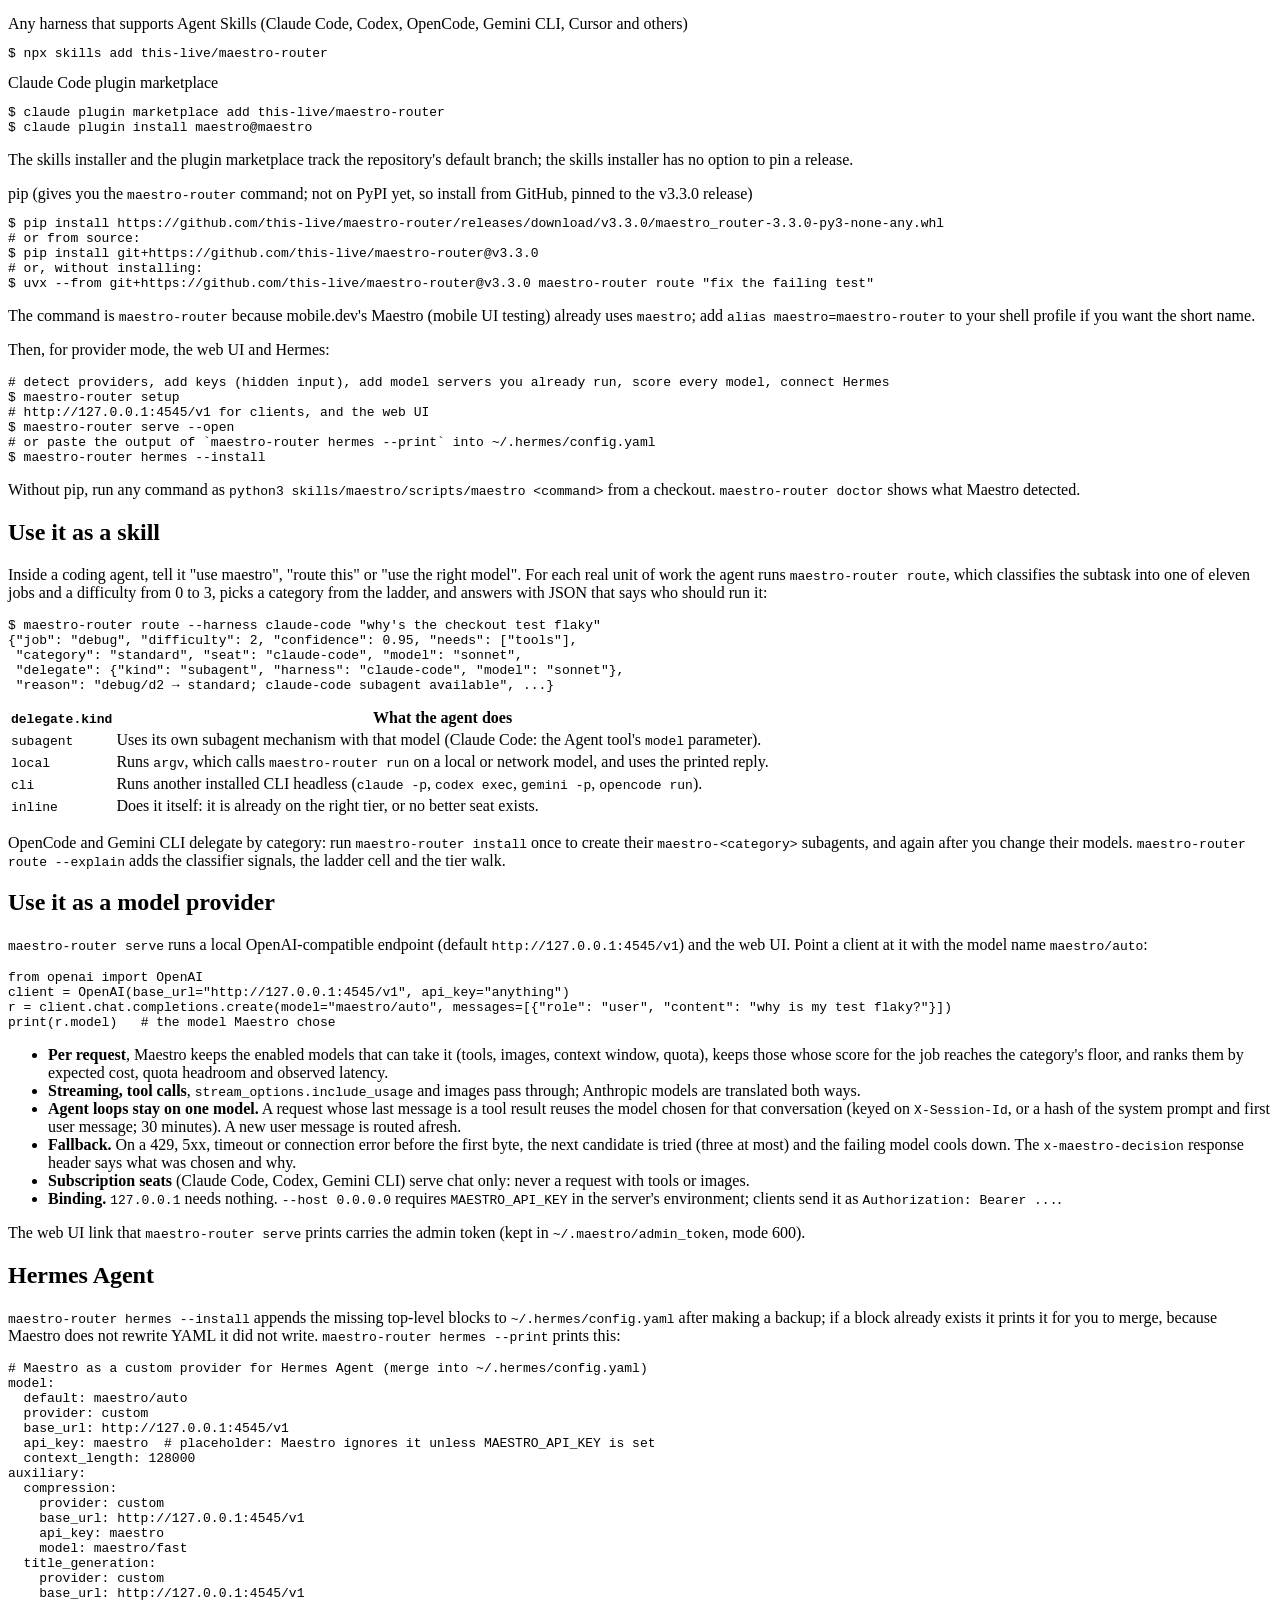
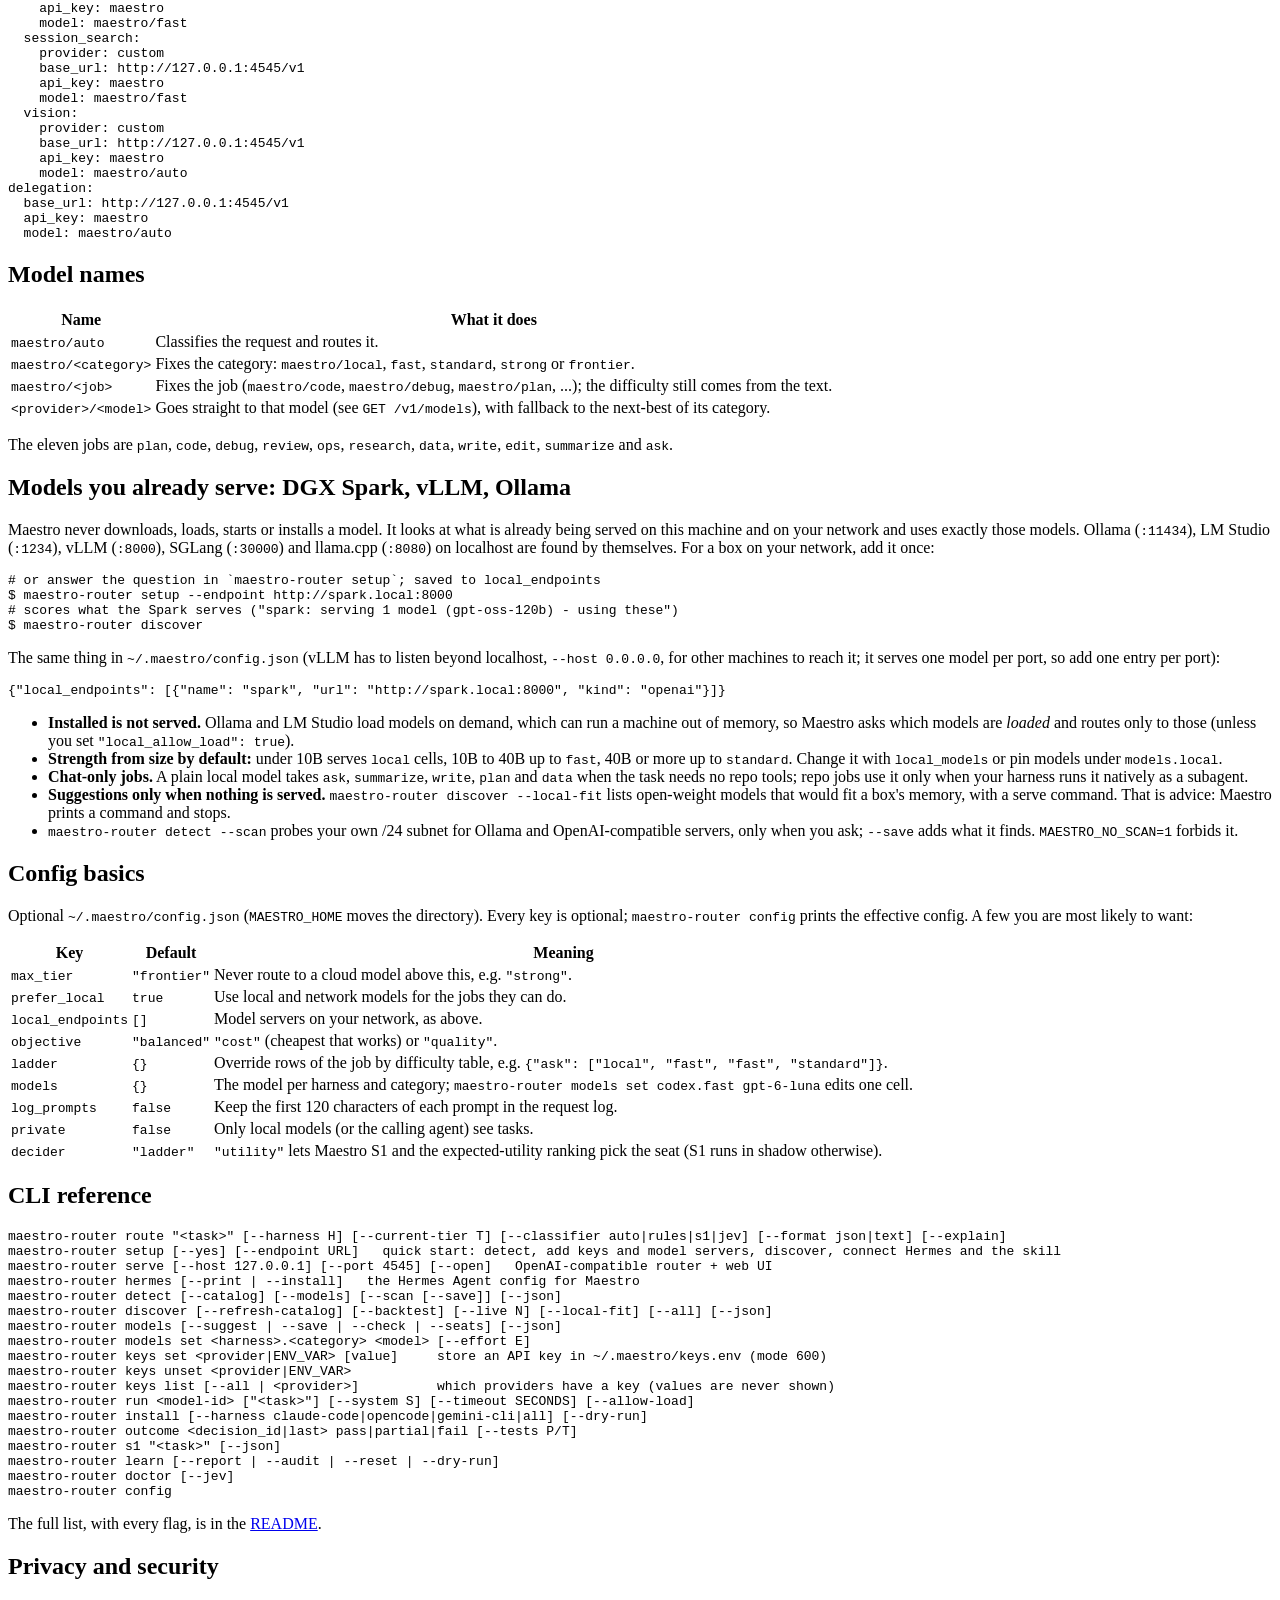
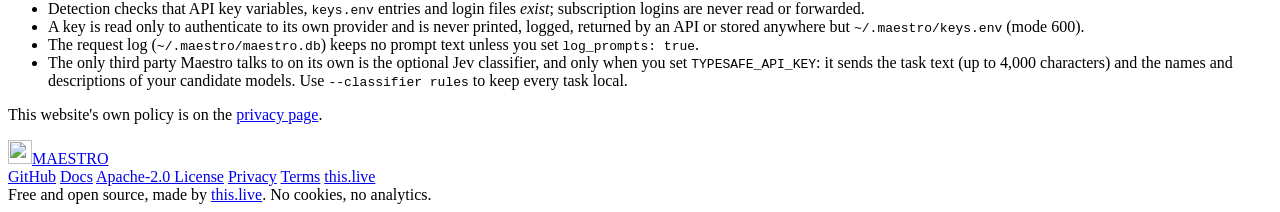
==== commit 8047e64a: "Maestro 3.3.0 — outcomes now move the ladder (explicit-failure demotion, live-verified)" ====
--- a/site/docs.html
+++ b/site/docs.html
@@ -58,12 +58,12 @@
         <div class="code"><pre><span class="p">$ </span>claude plugin marketplace add this-live/maestro-router
 <span class="p">$ </span>claude plugin install maestro@maestro</pre></div>
         <p class="small">The skills installer and the plugin marketplace track the repository's default branch; the skills installer has no option to pin a release.</p>
-        <div class="code-title">pip (gives you the <code>maestro-router</code> command; not on PyPI yet, so install from GitHub, pinned to the v3.2.0 release)</div>
-        <div class="code"><pre><span class="p">$ </span>pip install https://github.com/this-live/maestro-router/releases/download/v3.2.0/maestro_router-3.2.0-py3-none-any.whl
+        <div class="code-title">pip (gives you the <code>maestro-router</code> command; not on PyPI yet, so install from GitHub, pinned to the v3.3.0 release)</div>
+        <div class="code"><pre><span class="p">$ </span>pip install https://github.com/this-live/maestro-router/releases/download/v3.3.0/maestro_router-3.3.0-py3-none-any.whl
 <span class="c"># or from source:</span>
-<span class="p">$ </span>pip install git+https://github.com/this-live/maestro-router@v3.2.0
+<span class="p">$ </span>pip install git+https://github.com/this-live/maestro-router@v3.3.0
 <span class="c"># or, without installing:</span>
-<span class="p">$ </span>uvx --from git+https://github.com/this-live/maestro-router@v3.2.0 maestro-router route "fix the failing test"</pre></div>
+<span class="p">$ </span>uvx --from git+https://github.com/this-live/maestro-router@v3.3.0 maestro-router route "fix the failing test"</pre></div>
         <p class="small">The command is <code>maestro-router</code> because mobile.dev's Maestro (mobile UI testing) already uses <code>maestro</code>; add <code>alias maestro=maestro-router</code> to your shell profile if you want the short name.</p>
         <p>Then, for provider mode, the web UI and Hermes:</p>
         <div class="code"><pre><span class="c"># detect providers, add keys (hidden input), add model servers you already run, score every model, connect Hermes</span>
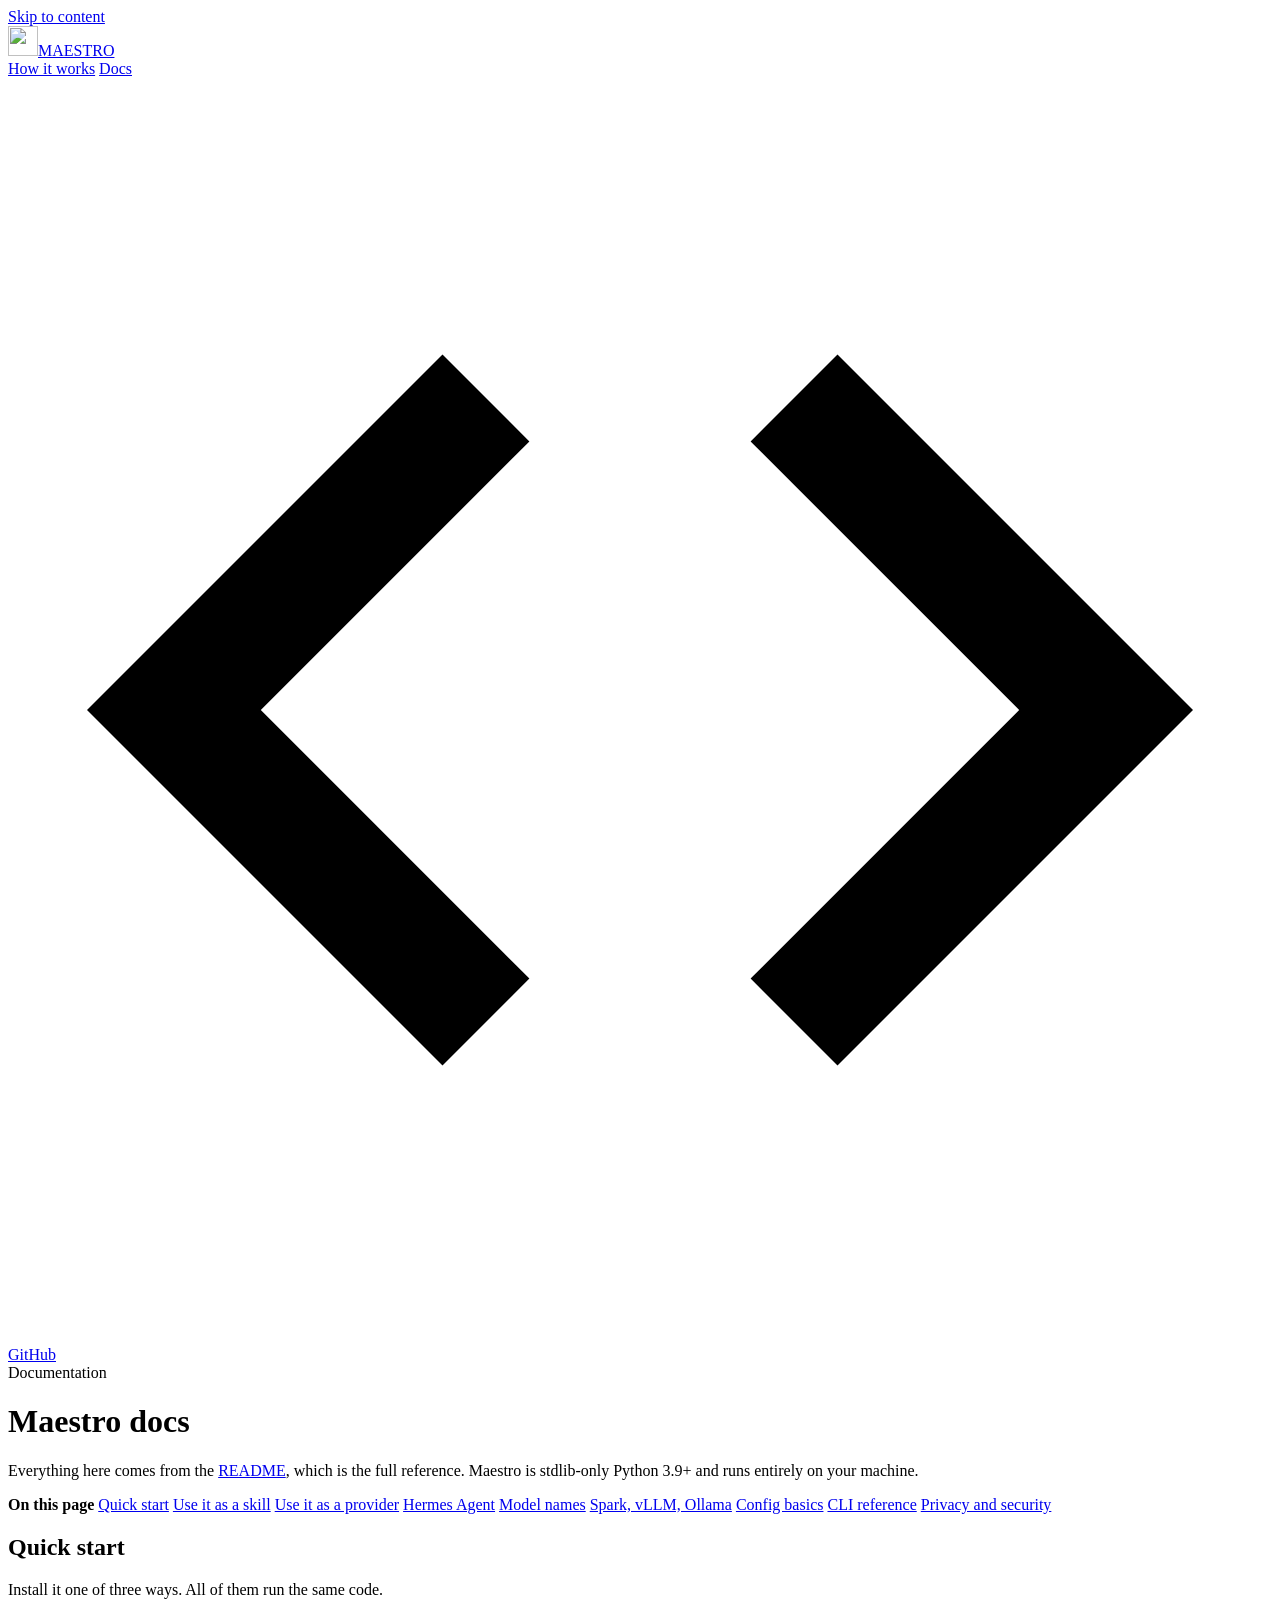
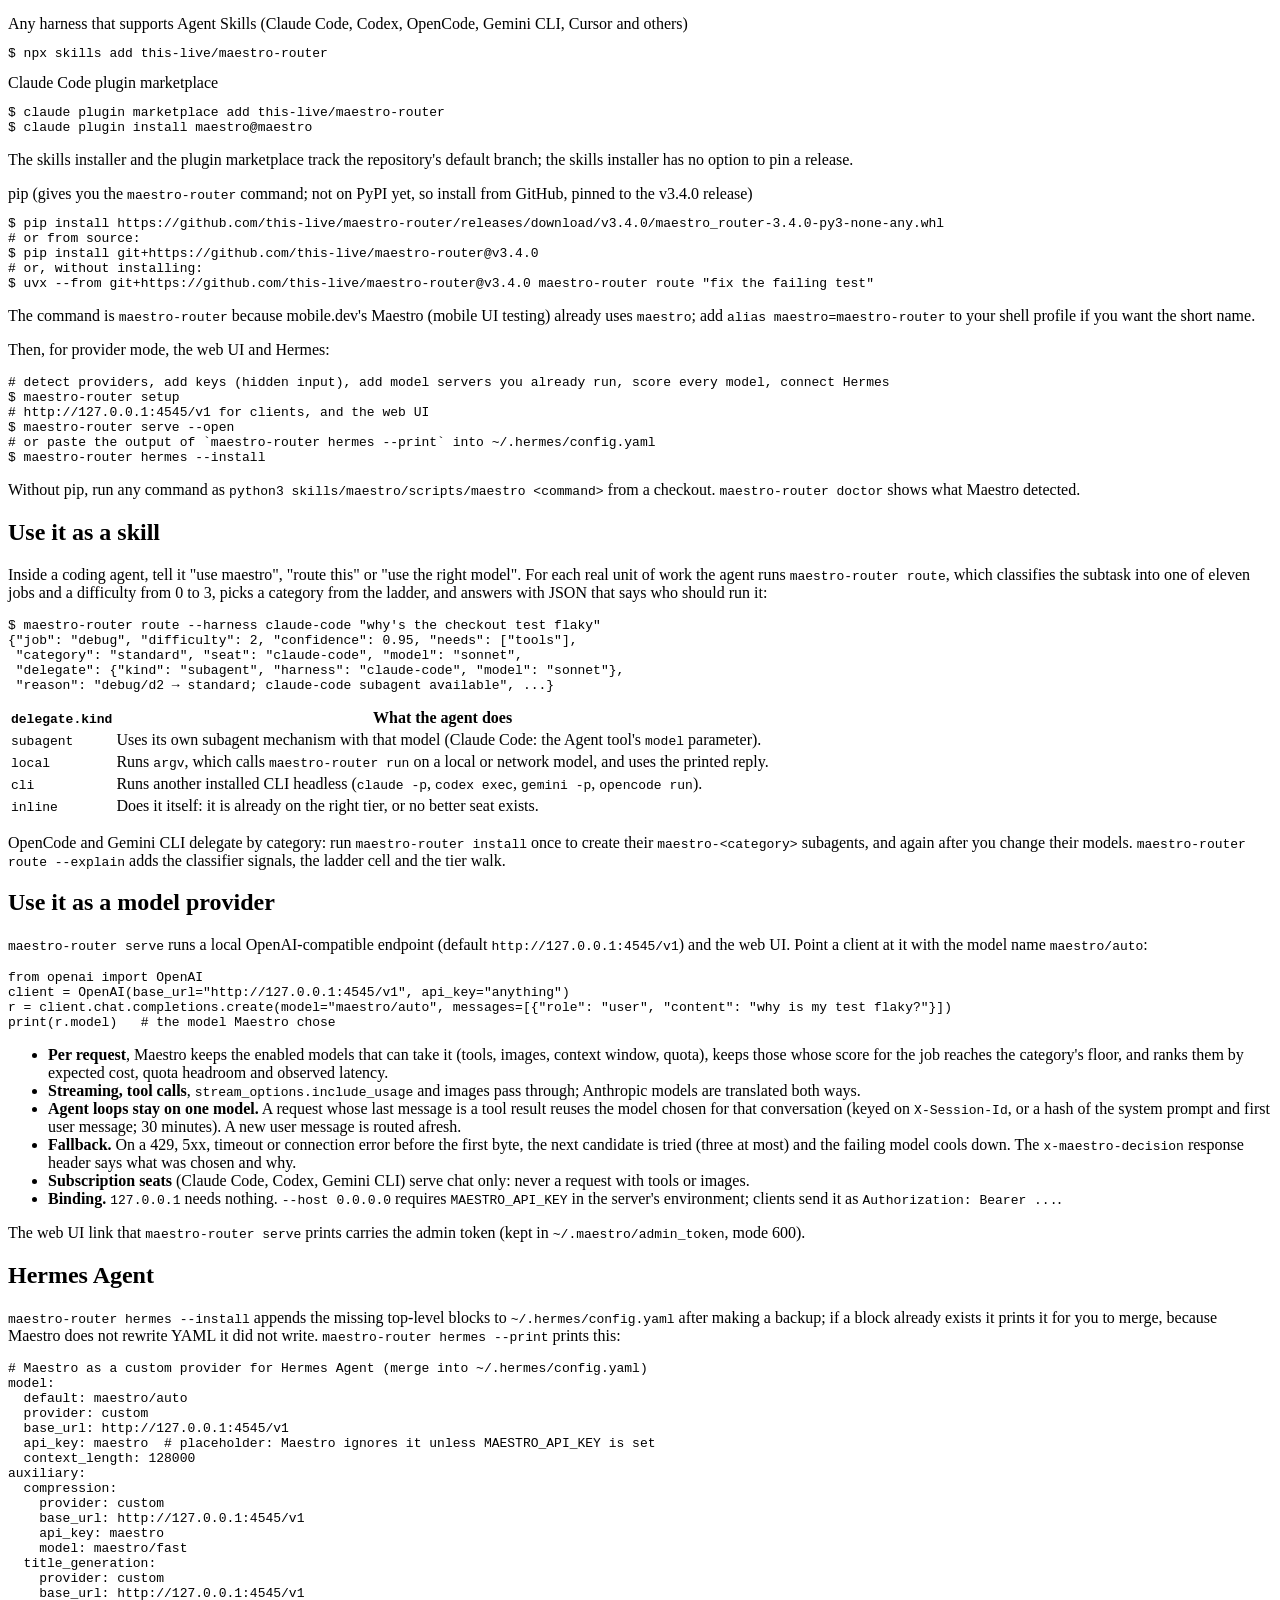
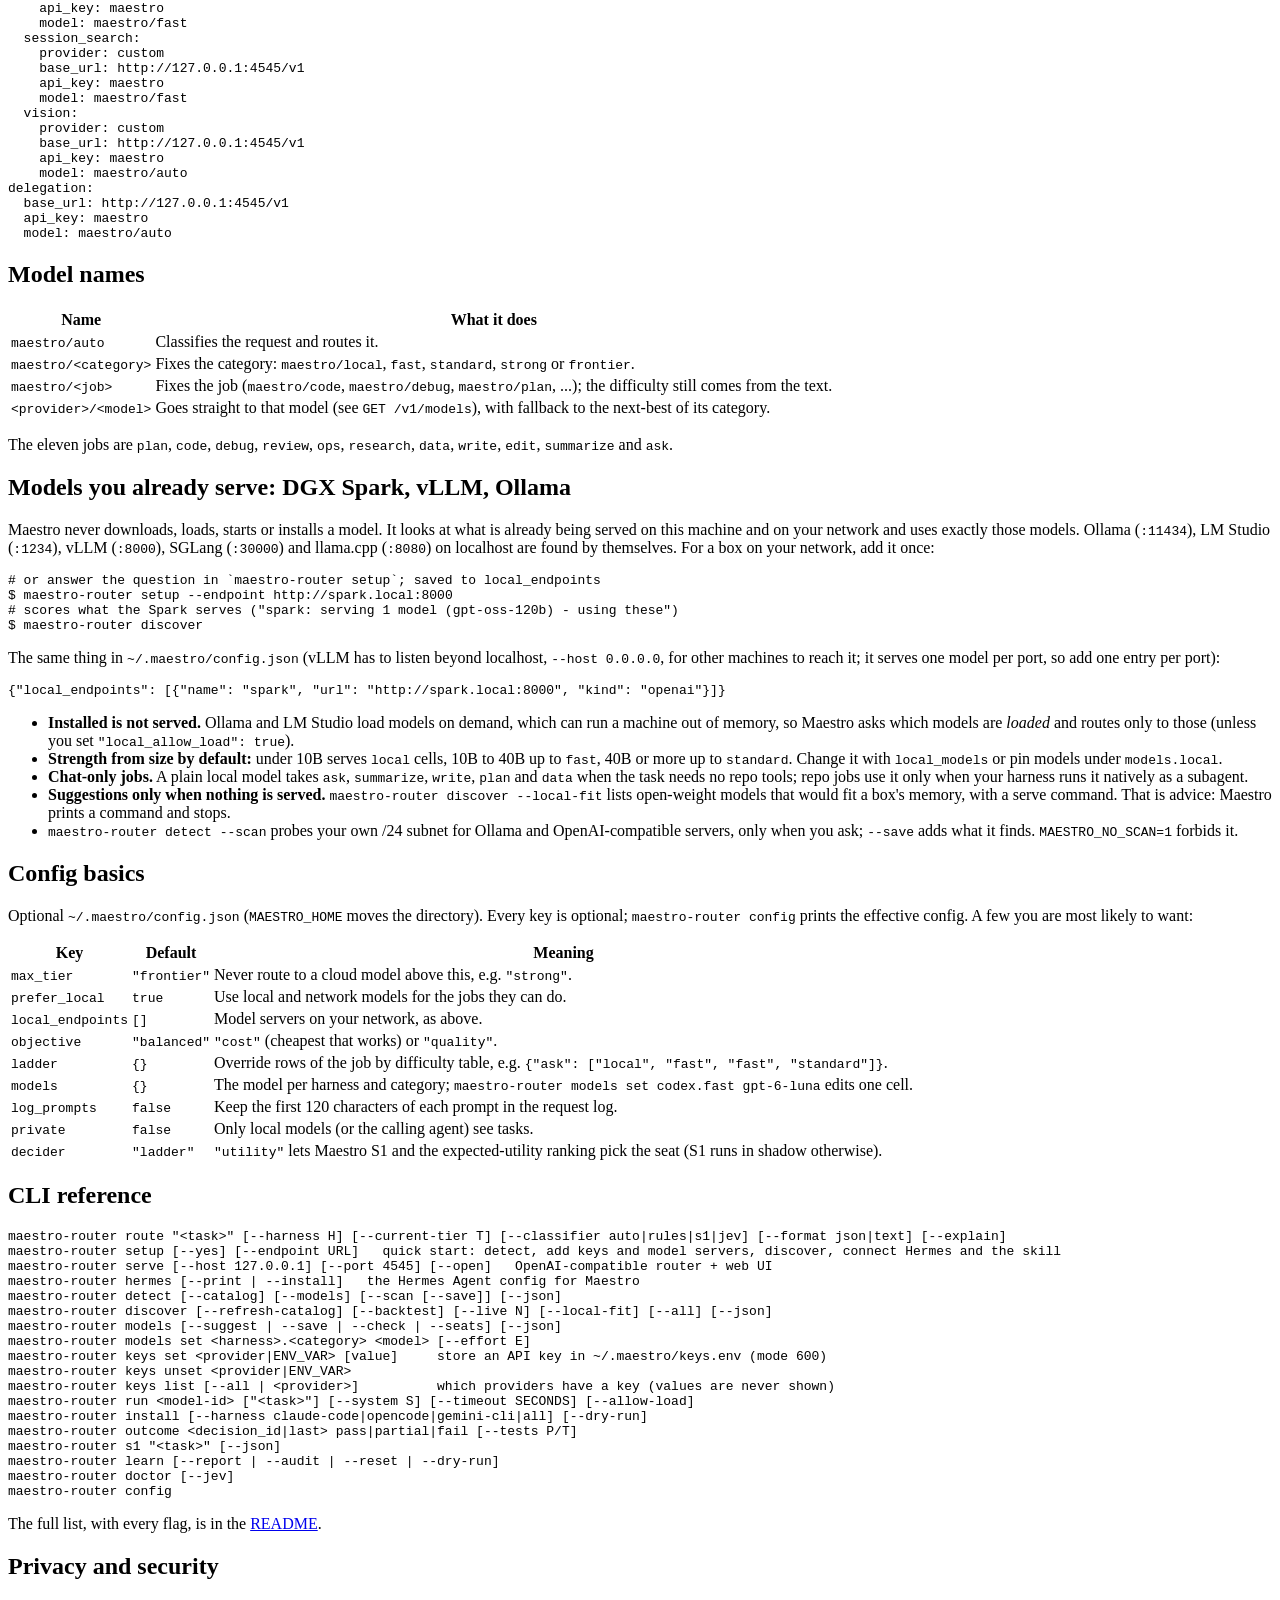
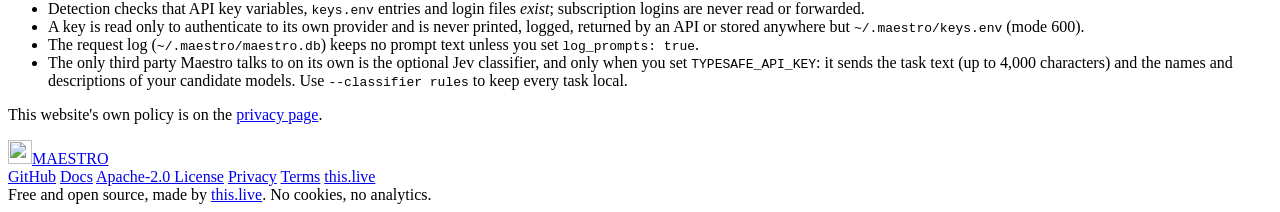
==== commit 2bf9bf36: "Maestro 3.4.0 — main session + workers (delegate command), cache-token usage fix" ====
--- a/site/docs.html
+++ b/site/docs.html
@@ -58,12 +58,12 @@
         <div class="code"><pre><span class="p">$ </span>claude plugin marketplace add this-live/maestro-router
 <span class="p">$ </span>claude plugin install maestro@maestro</pre></div>
         <p class="small">The skills installer and the plugin marketplace track the repository's default branch; the skills installer has no option to pin a release.</p>
-        <div class="code-title">pip (gives you the <code>maestro-router</code> command; not on PyPI yet, so install from GitHub, pinned to the v3.3.0 release)</div>
-        <div class="code"><pre><span class="p">$ </span>pip install https://github.com/this-live/maestro-router/releases/download/v3.3.0/maestro_router-3.3.0-py3-none-any.whl
+        <div class="code-title">pip (gives you the <code>maestro-router</code> command; not on PyPI yet, so install from GitHub, pinned to the v3.4.0 release)</div>
+        <div class="code"><pre><span class="p">$ </span>pip install https://github.com/this-live/maestro-router/releases/download/v3.4.0/maestro_router-3.4.0-py3-none-any.whl
 <span class="c"># or from source:</span>
-<span class="p">$ </span>pip install git+https://github.com/this-live/maestro-router@v3.3.0
+<span class="p">$ </span>pip install git+https://github.com/this-live/maestro-router@v3.4.0
 <span class="c"># or, without installing:</span>
-<span class="p">$ </span>uvx --from git+https://github.com/this-live/maestro-router@v3.3.0 maestro-router route "fix the failing test"</pre></div>
+<span class="p">$ </span>uvx --from git+https://github.com/this-live/maestro-router@v3.4.0 maestro-router route "fix the failing test"</pre></div>
         <p class="small">The command is <code>maestro-router</code> because mobile.dev's Maestro (mobile UI testing) already uses <code>maestro</code>; add <code>alias maestro=maestro-router</code> to your shell profile if you want the short name.</p>
         <p>Then, for provider mode, the web UI and Hermes:</p>
         <div class="code"><pre><span class="c"># detect providers, add keys (hidden input), add model servers you already run, score every model, connect Hermes</span>
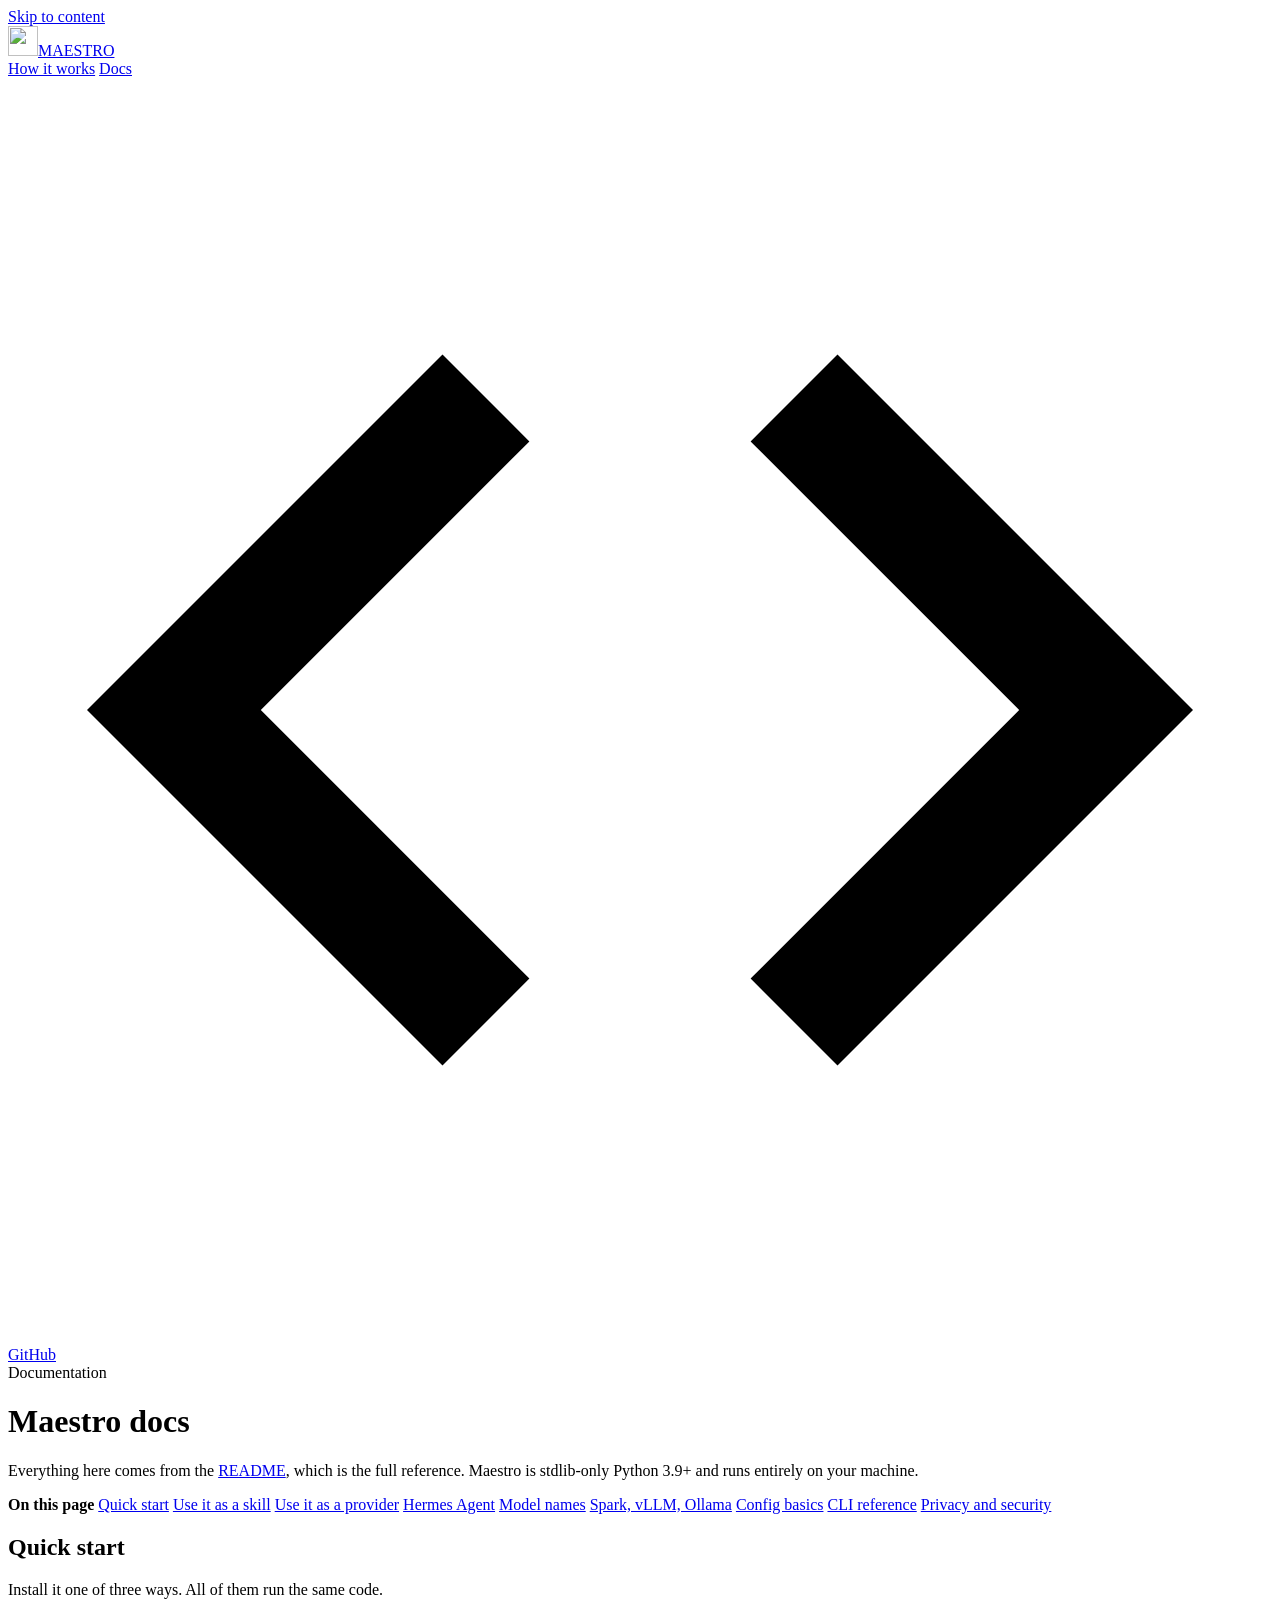
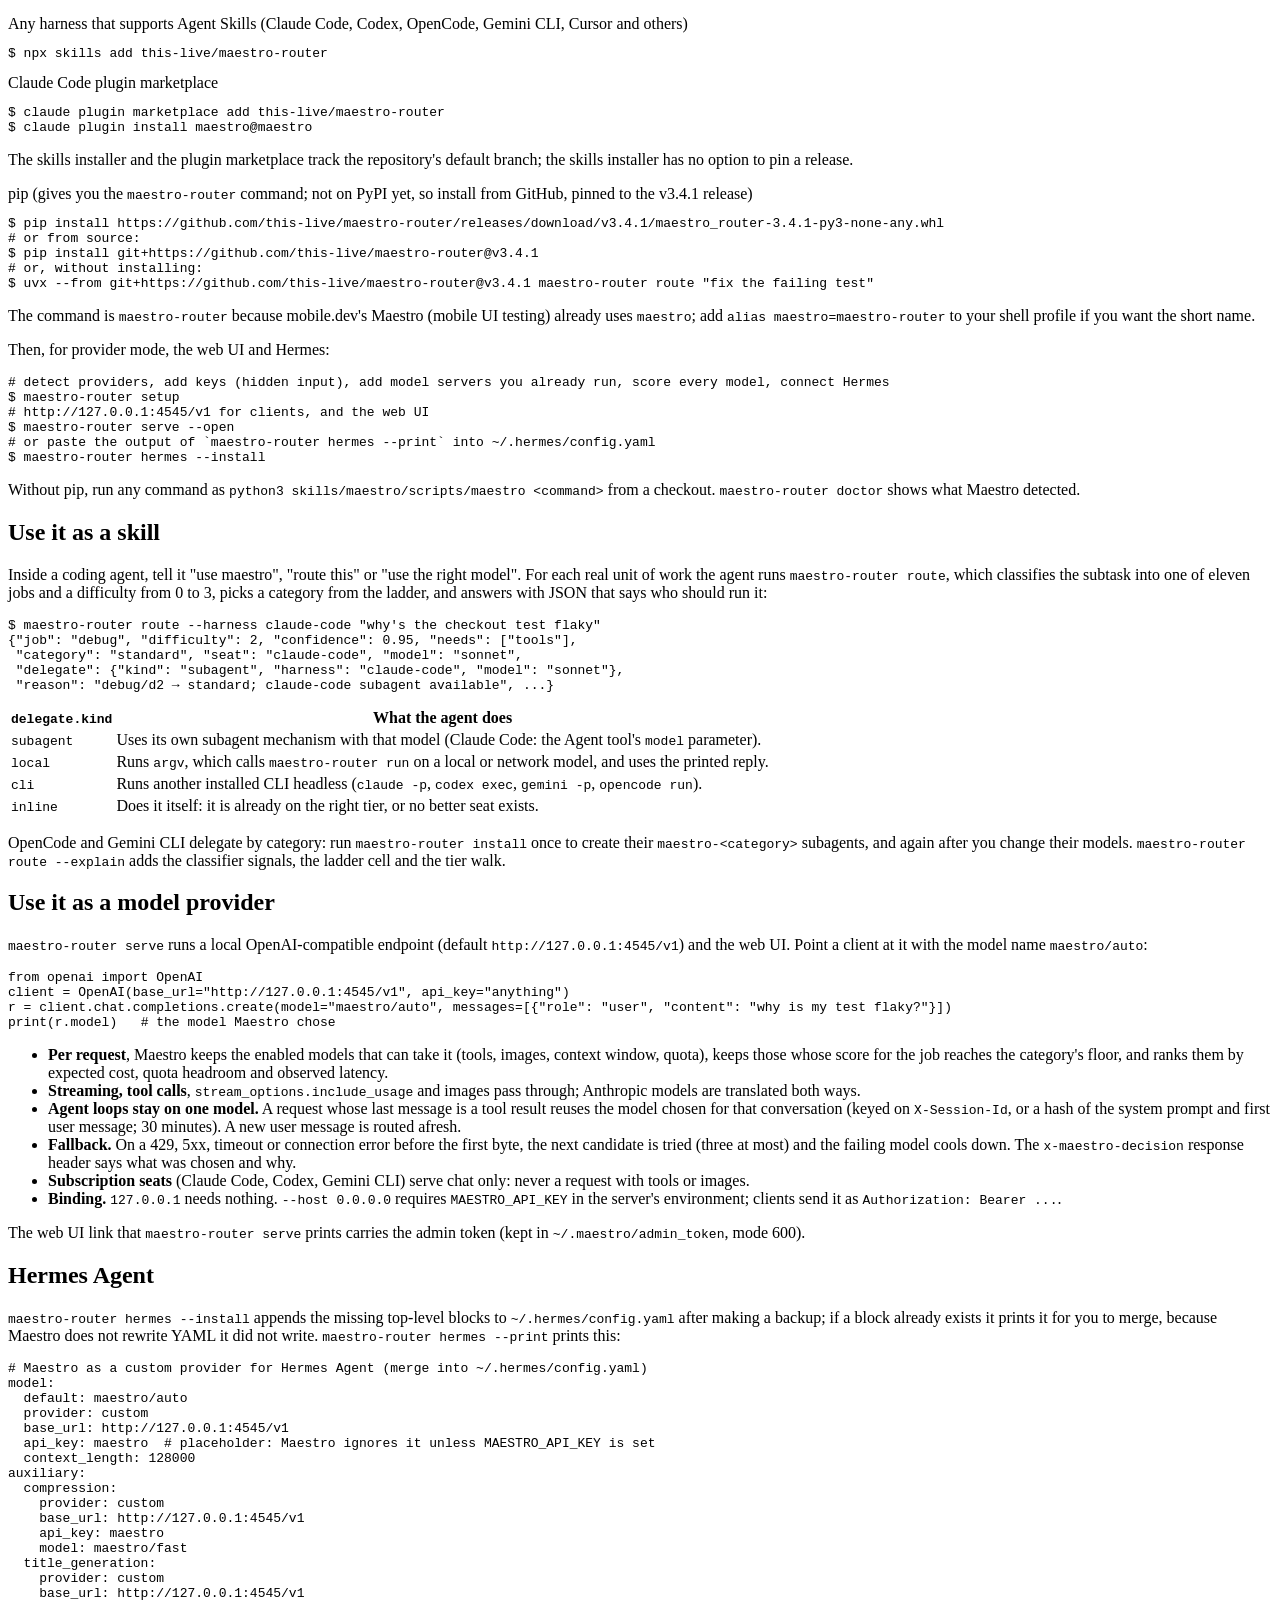
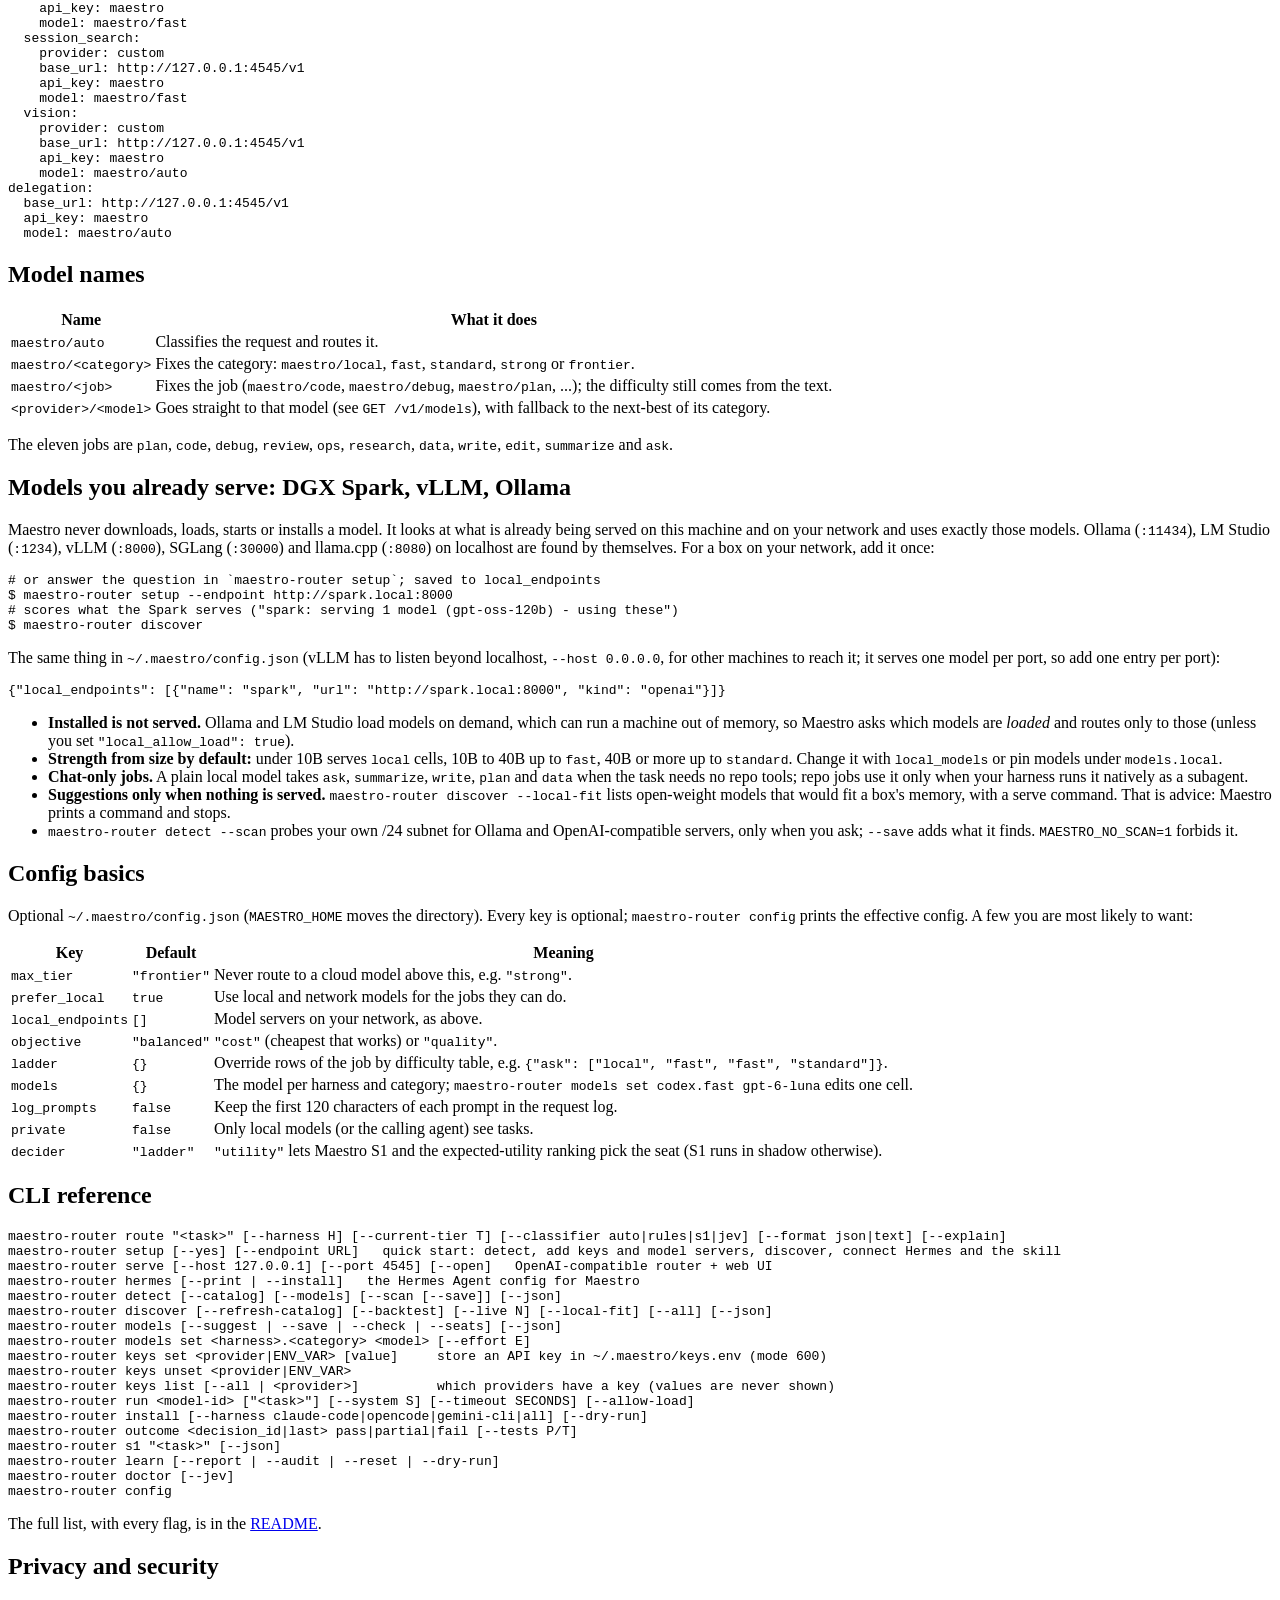
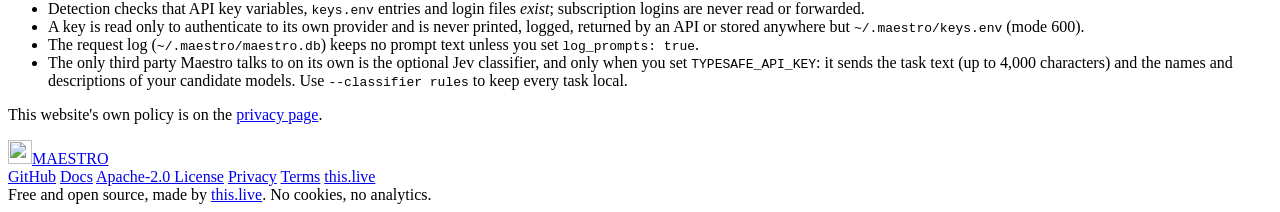
==== commit 847a04f4: "Maestro 3.4.1 — CLI seat serialization fix; provider matrix (docs/MATRIX.md)" ====
--- a/site/docs.html
+++ b/site/docs.html
@@ -58,12 +58,12 @@
         <div class="code"><pre><span class="p">$ </span>claude plugin marketplace add this-live/maestro-router
 <span class="p">$ </span>claude plugin install maestro@maestro</pre></div>
         <p class="small">The skills installer and the plugin marketplace track the repository's default branch; the skills installer has no option to pin a release.</p>
-        <div class="code-title">pip (gives you the <code>maestro-router</code> command; not on PyPI yet, so install from GitHub, pinned to the v3.4.0 release)</div>
-        <div class="code"><pre><span class="p">$ </span>pip install https://github.com/this-live/maestro-router/releases/download/v3.4.0/maestro_router-3.4.0-py3-none-any.whl
+        <div class="code-title">pip (gives you the <code>maestro-router</code> command; not on PyPI yet, so install from GitHub, pinned to the v3.4.1 release)</div>
+        <div class="code"><pre><span class="p">$ </span>pip install https://github.com/this-live/maestro-router/releases/download/v3.4.1/maestro_router-3.4.1-py3-none-any.whl
 <span class="c"># or from source:</span>
-<span class="p">$ </span>pip install git+https://github.com/this-live/maestro-router@v3.4.0
+<span class="p">$ </span>pip install git+https://github.com/this-live/maestro-router@v3.4.1
 <span class="c"># or, without installing:</span>
-<span class="p">$ </span>uvx --from git+https://github.com/this-live/maestro-router@v3.4.0 maestro-router route "fix the failing test"</pre></div>
+<span class="p">$ </span>uvx --from git+https://github.com/this-live/maestro-router@v3.4.1 maestro-router route "fix the failing test"</pre></div>
         <p class="small">The command is <code>maestro-router</code> because mobile.dev's Maestro (mobile UI testing) already uses <code>maestro</code>; add <code>alias maestro=maestro-router</code> to your shell profile if you want the short name.</p>
         <p>Then, for provider mode, the web UI and Hermes:</p>
         <div class="code"><pre><span class="c"># detect providers, add keys (hidden input), add model servers you already run, score every model, connect Hermes</span>
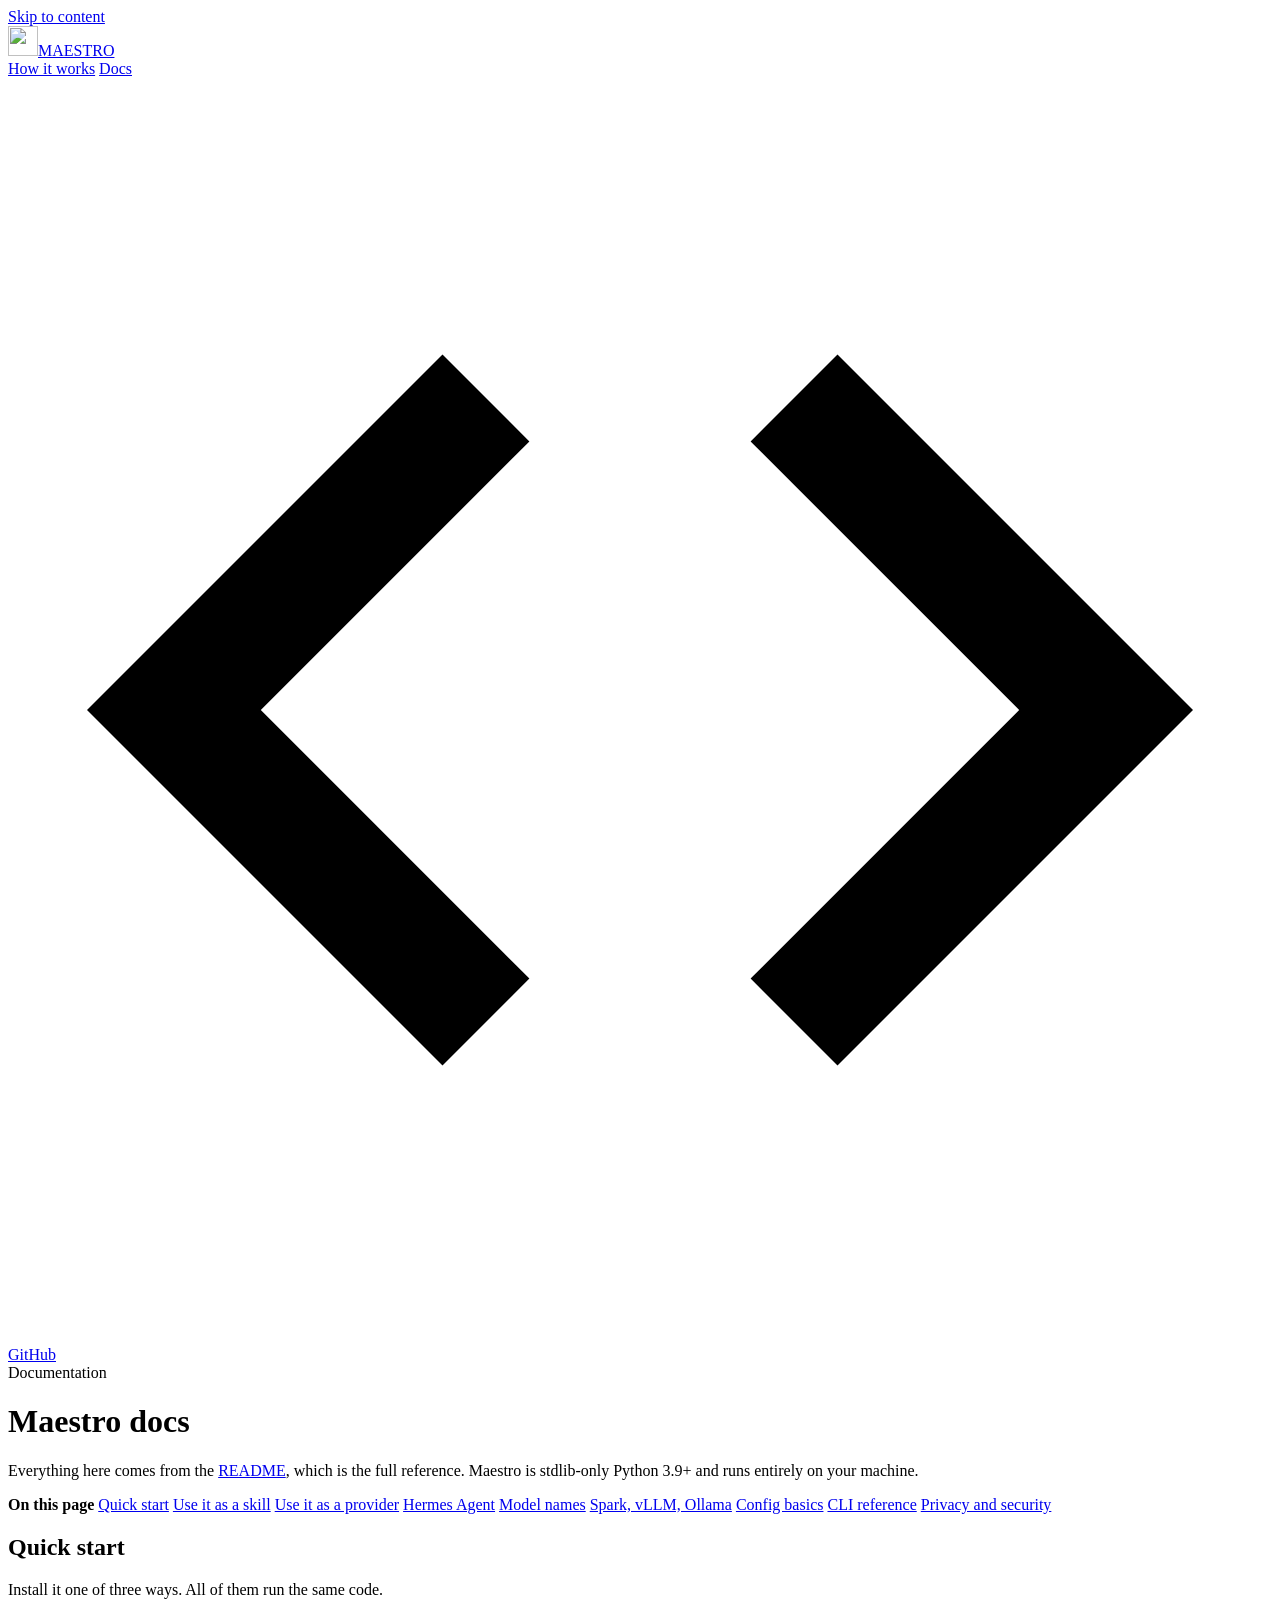
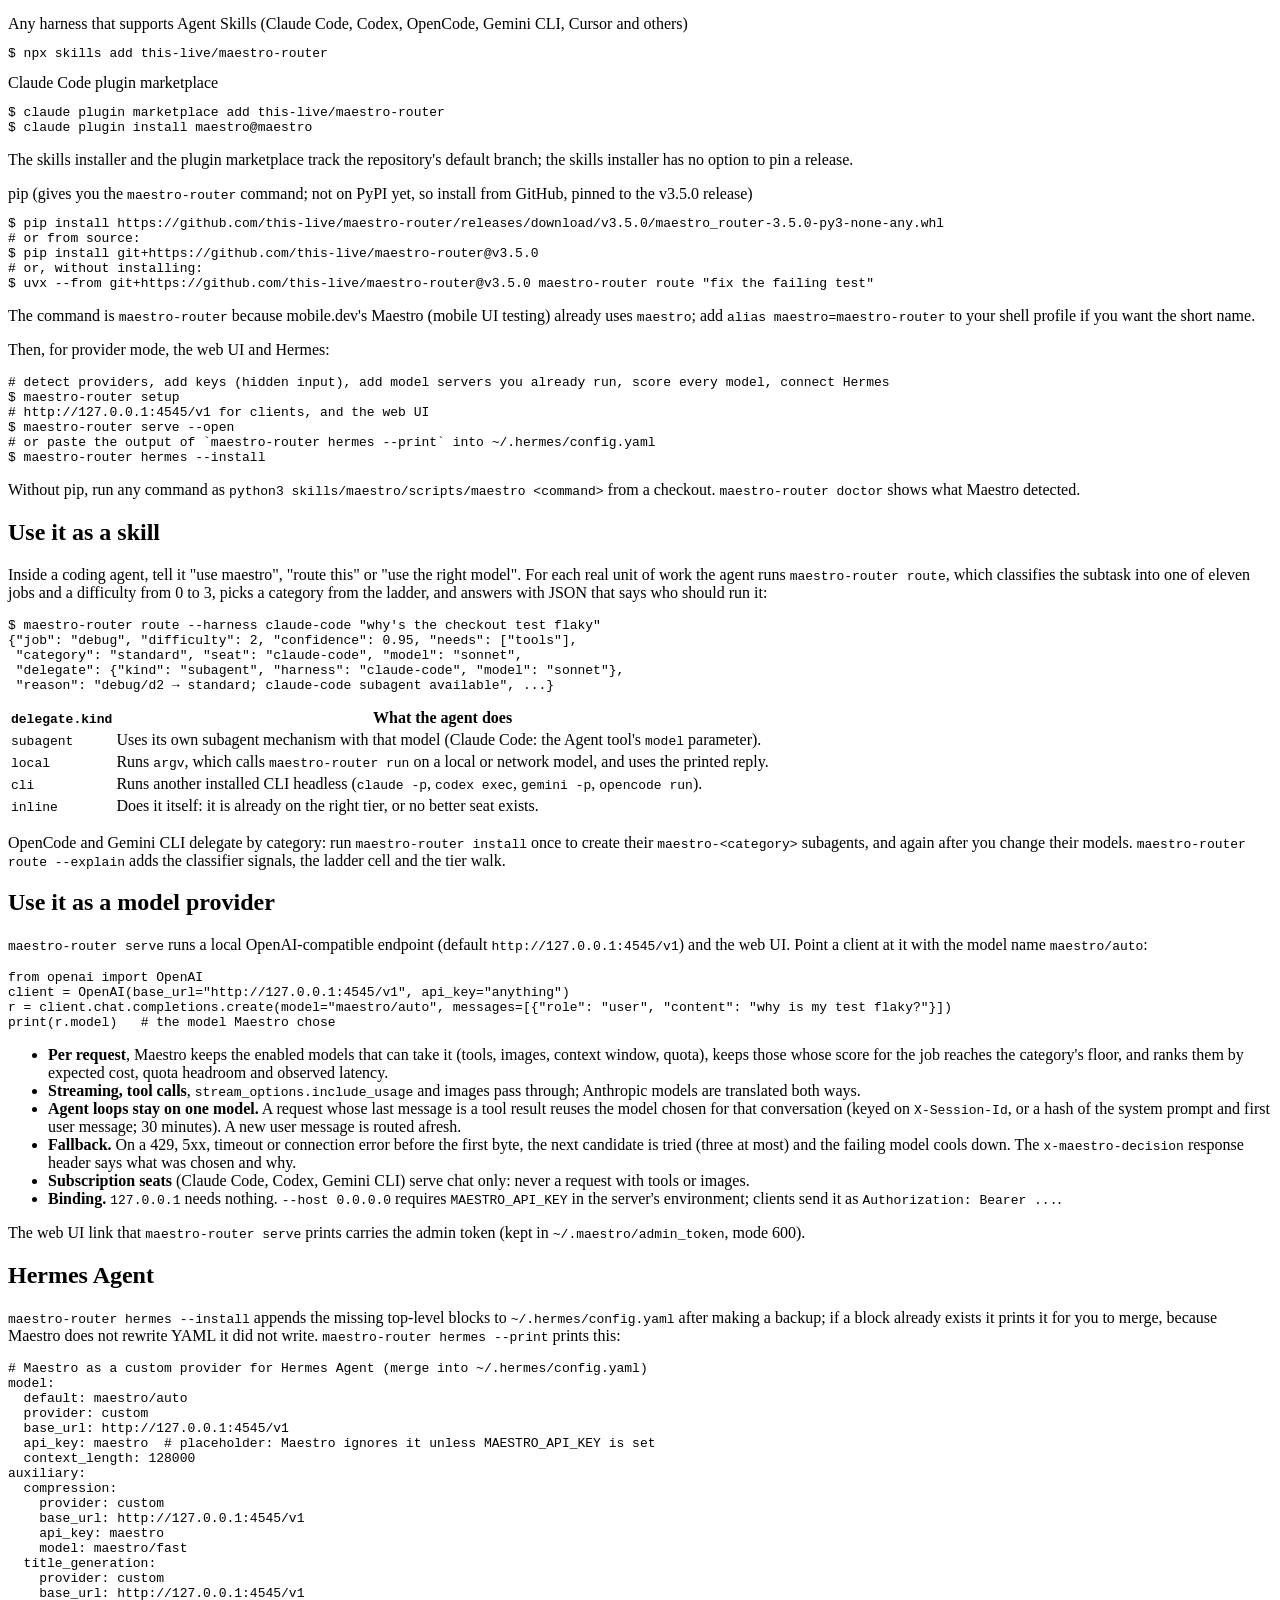
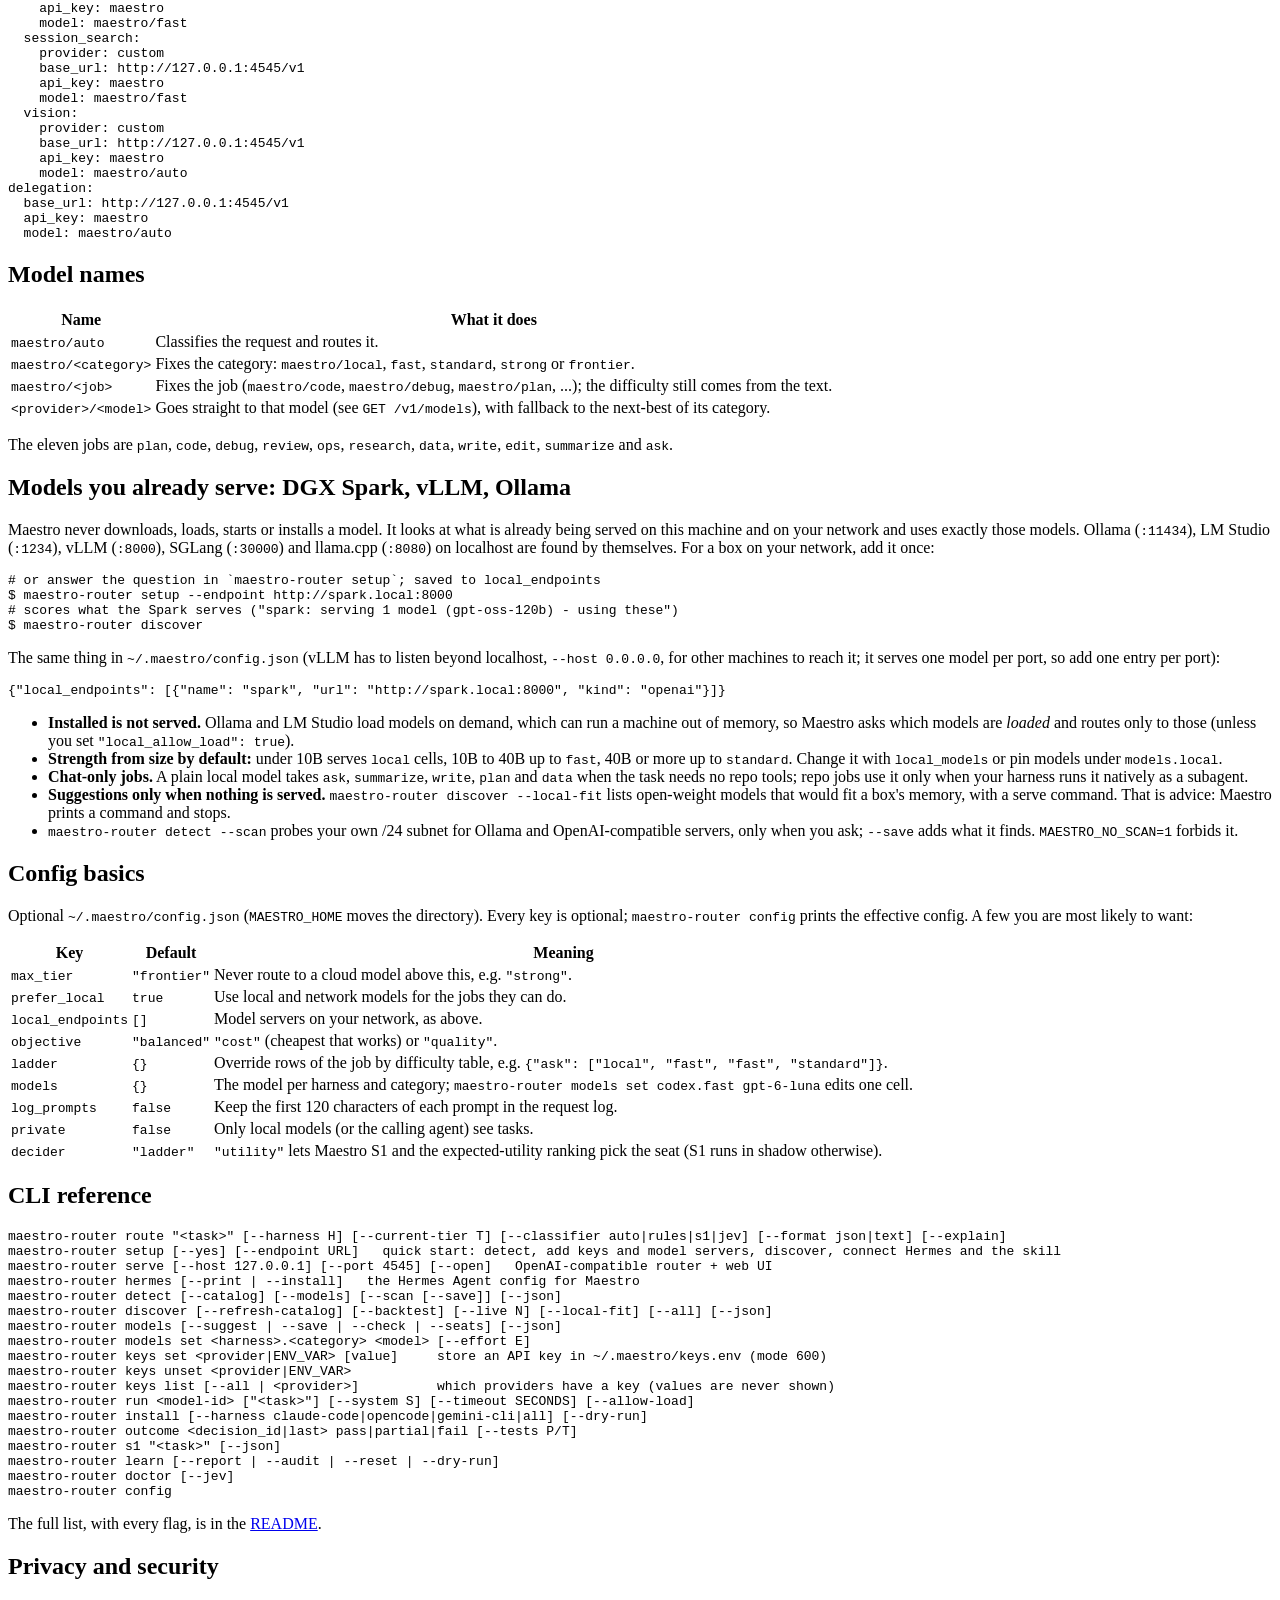
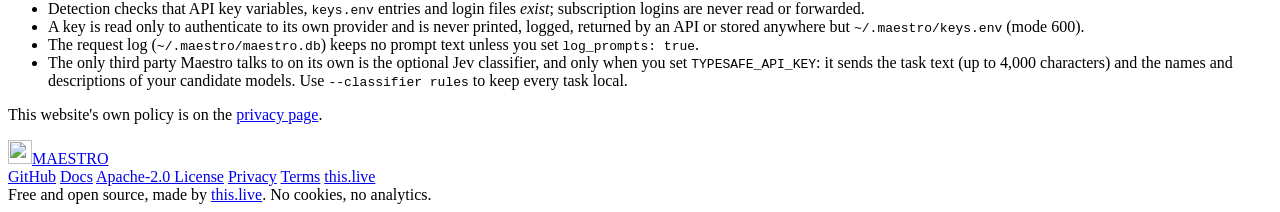
==== commit bc453802: "Maestro 3.5.0 — Pi seat for harness-native providers (Grok/MiniMax/Meta/Kimi), harness provider surf" ====
--- a/site/docs.html
+++ b/site/docs.html
@@ -58,12 +58,12 @@
         <div class="code"><pre><span class="p">$ </span>claude plugin marketplace add this-live/maestro-router
 <span class="p">$ </span>claude plugin install maestro@maestro</pre></div>
         <p class="small">The skills installer and the plugin marketplace track the repository's default branch; the skills installer has no option to pin a release.</p>
-        <div class="code-title">pip (gives you the <code>maestro-router</code> command; not on PyPI yet, so install from GitHub, pinned to the v3.4.1 release)</div>
-        <div class="code"><pre><span class="p">$ </span>pip install https://github.com/this-live/maestro-router/releases/download/v3.4.1/maestro_router-3.4.1-py3-none-any.whl
+        <div class="code-title">pip (gives you the <code>maestro-router</code> command; not on PyPI yet, so install from GitHub, pinned to the v3.5.0 release)</div>
+        <div class="code"><pre><span class="p">$ </span>pip install https://github.com/this-live/maestro-router/releases/download/v3.5.0/maestro_router-3.5.0-py3-none-any.whl
 <span class="c"># or from source:</span>
-<span class="p">$ </span>pip install git+https://github.com/this-live/maestro-router@v3.4.1
+<span class="p">$ </span>pip install git+https://github.com/this-live/maestro-router@v3.5.0
 <span class="c"># or, without installing:</span>
-<span class="p">$ </span>uvx --from git+https://github.com/this-live/maestro-router@v3.4.1 maestro-router route "fix the failing test"</pre></div>
+<span class="p">$ </span>uvx --from git+https://github.com/this-live/maestro-router@v3.5.0 maestro-router route "fix the failing test"</pre></div>
         <p class="small">The command is <code>maestro-router</code> because mobile.dev's Maestro (mobile UI testing) already uses <code>maestro</code>; add <code>alias maestro=maestro-router</code> to your shell profile if you want the short name.</p>
         <p>Then, for provider mode, the web UI and Hermes:</p>
         <div class="code"><pre><span class="c"># detect providers, add keys (hidden input), add model servers you already run, score every model, connect Hermes</span>
